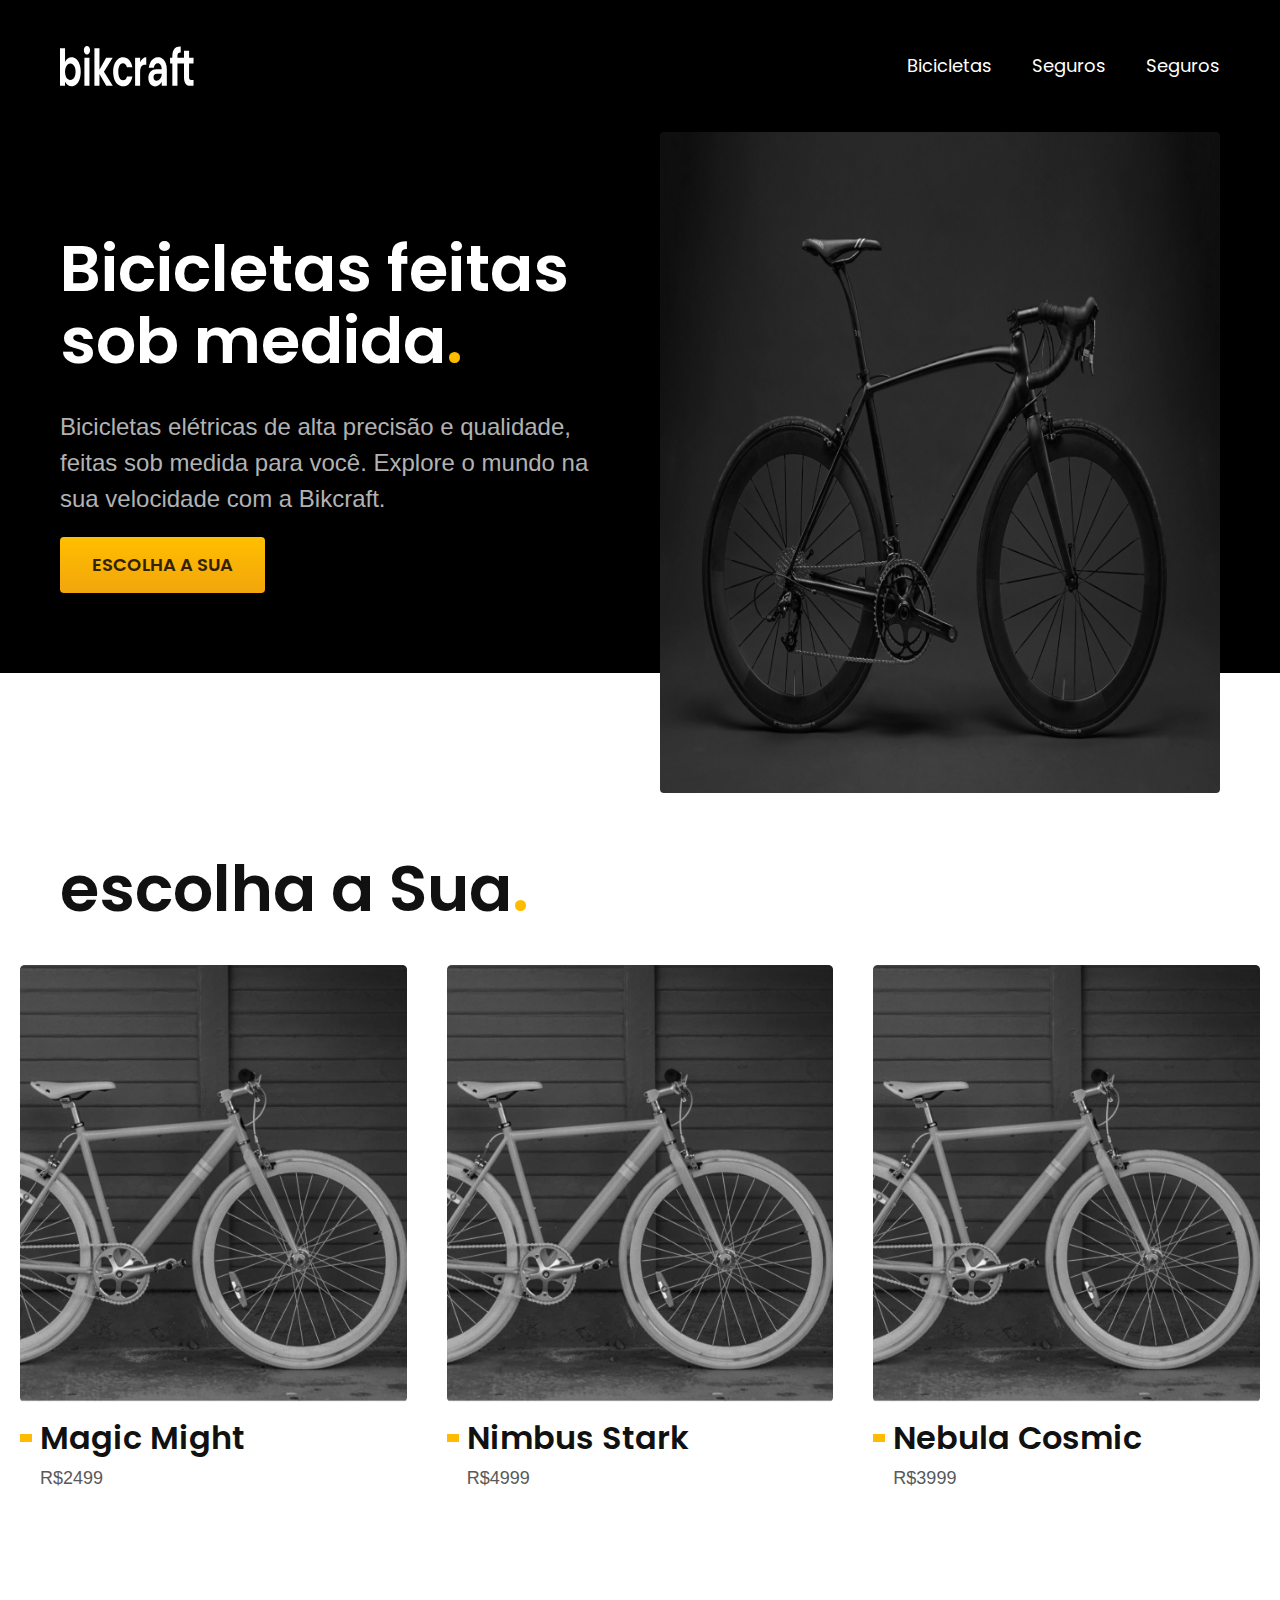
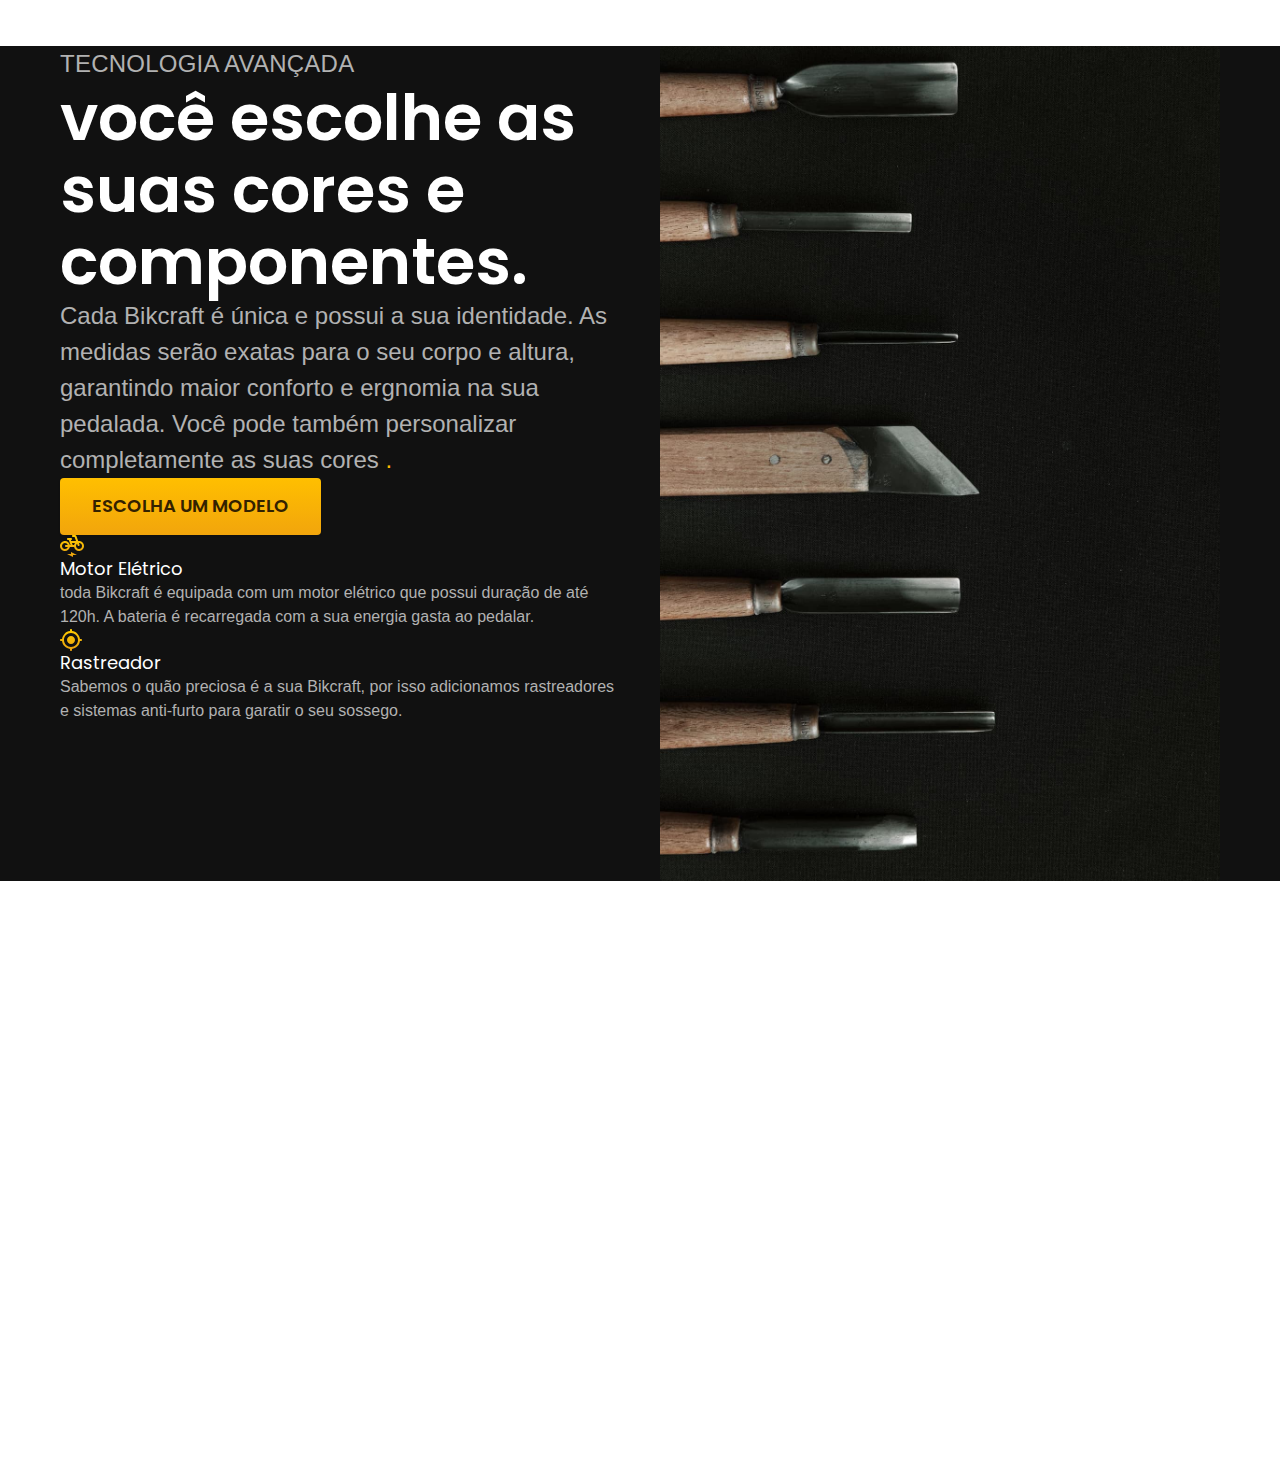
==== index.html @ 99623674 "att" ====
<!DOCTYPE html>
<html lang="pt-br">
<head>
  <meta charset="UTF-8">
  <meta http-equiv="X-UA-Compatible" content="IE=edge">
  <meta name="viewport" content="width=device-width, initial-scale=1.0">
  <title>Bikcraft</title>
  <link rel="stylesheet" href="style.css">

  <link rel="preconnect" href="https://fonts.googleapis.com">
  <link rel="preconnect" href="https://fonts.gstatic.com" crossorigin>
  <link href="https://fonts.googleapis.com/css2?family=Poppins:wght@400;600&display=swap" rel="stylesheet">
</head>
<body>
  <header class="header-bg">
    <div class="header container">
      <a href="./">
        <img src="bikcraft.svg" alt="Bikcraft">
      </a>
    <nav aria-label="primaria">
      <ul class="header-menu font-1-m cor-0">
        <li><a href="./bicicletas.html">Bicicletas</a></li>
        <li><a href="./seguros.html">Seguros</a></li>
        <li><a href="./contato.html">Seguros</a></li>
      </ul>
    </nav>
  </div>
  </header>

  <main class="introducao-bg">
    <div class="introducao container">
      <div class="introducao-conteudo">
        <h1 class="font-1-xxl cor-0">Bicicletas feitas sob medida<span class="cor-p1">.</span></h1>
        <p class="font-2-l  cor-5">Bicicletas elétricas de alta precisão e qualidade, feitas sob medida para você. Explore o mundo na sua velocidade com a Bikcraft.
      </p>
        <a class="botao" href="./bicicletas.html"> Escolha a sua</a>
      </div>
      <div>
        <img src="img/fotos/img intro.jpg" alt="Bicileta elétrica preta">
      </div>
    </div>
  </main>
  <article class="bicicletas-lista">
    <h2 class=" container font-1-xxl">escolha a Sua<span class="cor-p1">.</span></h2>

    <ul>
      <li>
        <a href="./bicicletas/magic.html">
          <img src="img/bicicletas/nebula-home.jpg" alt="Bicicleta preta">
          <h3 class="font-1-xl">Magic Might</h3>
          <span class="font-2-m cor-8">R$2499</span>
        </a>
      </li>
      <li>
        <a href="./bicicletas/nimbus.html">
          <img src="img/bicicletas/nebula-home.jpg" alt="Bicicleta preta">
          <h3 class="font-1-xl">Nimbus Stark</h3>
          <span class="font-2-m cor-8">R$4999</span>
        </a>
      </li>
      <li>
        <a href="./bicicletas/nebula.html">
          <img src="img/bicicletas/nebula-home.jpg" alt="Bicicleta preta">
          <h3 class="font-1-xl">Nebula Cosmic</h3>
          <span class="font-2-m cor-8">R$3999</span>
        </a>
      </li>
    </ul>
  </article>

  <article class="tecnologia-bg">
    <div class="tecnologia container">
      <div class="tecnologia-conteudo">
        <span class="font-2-l-b cor-5">Tecnologia Avançada</span>
        <h2 class="font-1-xxl cor-0">você escolhe as suas cores e componentes. </h2>
        <p class="font-2-l cor-5">Cada Bikcraft é única e possui a sua identidade. As medidas serão exatas para o seu corpo e altura, garantindo maior conforto e ergnomia na sua pedalada. Você pode também personalizar completamente as suas cores <span class="cor-p1">.</span></p>
        <a class=" botao link" href="./bicicletas.html">Escolha um modelo</a>
        <div>
          <img src="img/vetor/motor.svg" alt="">
          <h3 class="font-1-m cor-0">Motor Elétrico</h3>
          <p class="font-2-s cor-5">toda Bikcraft é equipada com um motor elétrico que possui duração de até 120h. A bateria é recarregada com a sua energia gasta ao pedalar.</p>
        </div>
        <div>
          <img src="img/vetor/rastreador.svg" alt="">
          <h3 class="font-1-m cor-0">Rastreador</h3>
          <p class="font-2-s cor-5">Sabemos o quão preciosa é a sua Bikcraft, por isso adicionamos rastreadores e sistemas anti-furto para garatir o seu sossego.</p>
          </div>
        </div>
      <div class="tecnologia-imagem">
        <img src="img/fotos/tecnologia.jpg" alt="">
      </div>
    </div>
  </article>
</body>
</html>
---- style.css ----
@import "global/header.css";
@import "utilidades/tipografia.css";
@import "utilidades/cores.css";

@import "global/global.css";

/* utilidades */
@import "utilidades/componentes.css";


/* home */
@import "home/introducao.css";
@import "home/tecnologia.css";

/* bicicletas */
@import "bicicletas/bicicletas-lista.css";
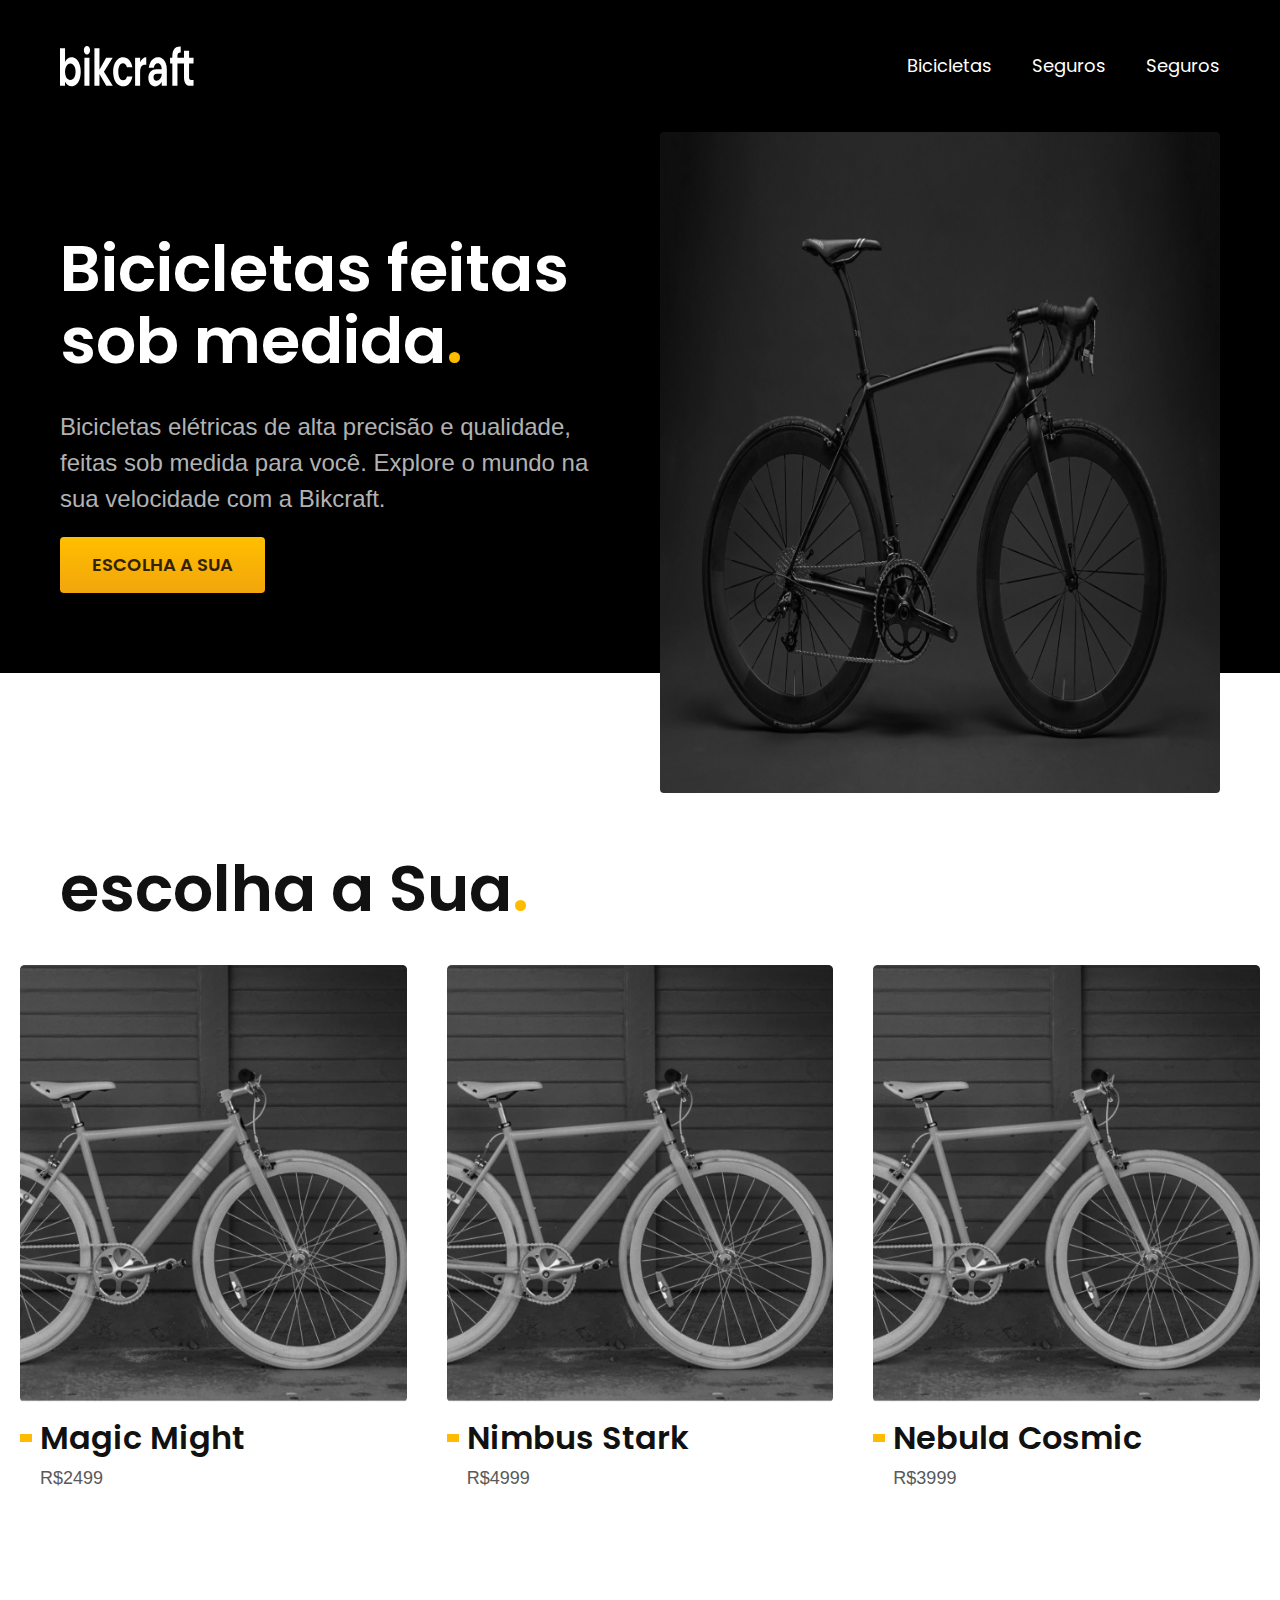
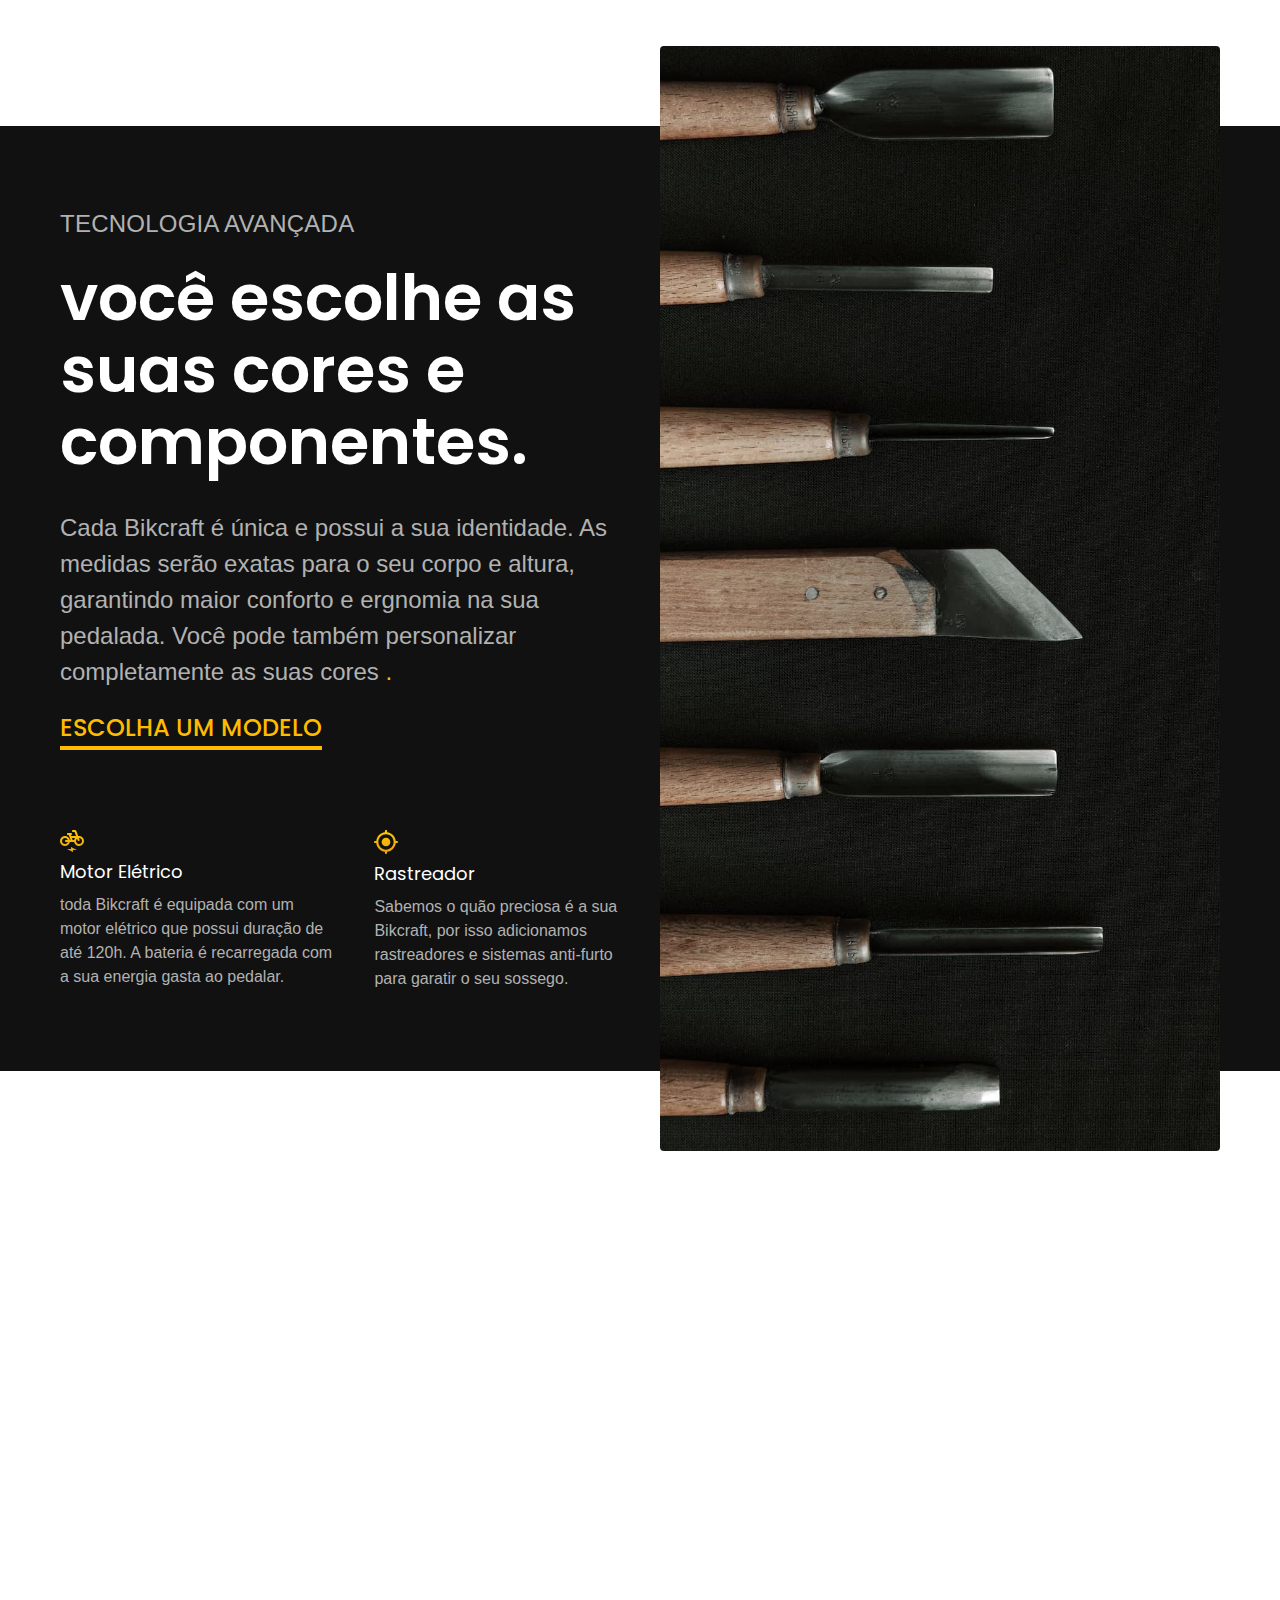
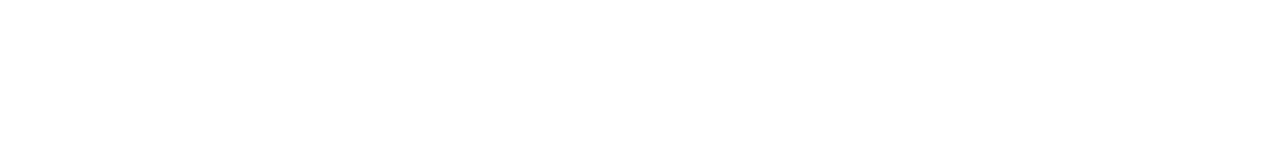
==== commit 811a6d95: "att" ====
--- a/index.html
+++ b/index.html
@@ -1,5 +1,6 @@
 <!DOCTYPE html>
 <html lang="pt-br">
+
 <head>
   <meta charset="UTF-8">
   <meta http-equiv="X-UA-Compatible" content="IE=edge">
@@ -11,20 +12,21 @@
   <link rel="preconnect" href="https://fonts.gstatic.com" crossorigin>
   <link href="https://fonts.googleapis.com/css2?family=Poppins:wght@400;600&display=swap" rel="stylesheet">
 </head>
+
 <body>
   <header class="header-bg">
     <div class="header container">
       <a href="./">
         <img src="bikcraft.svg" alt="Bikcraft">
       </a>
-    <nav aria-label="primaria">
-      <ul class="header-menu font-1-m cor-0">
-        <li><a href="./bicicletas.html">Bicicletas</a></li>
-        <li><a href="./seguros.html">Seguros</a></li>
-        <li><a href="./contato.html">Seguros</a></li>
-      </ul>
-    </nav>
-  </div>
+      <nav aria-label="primaria">
+        <ul class="header-menu font-1-m cor-0">
+          <li><a href="./bicicletas.html">Bicicletas</a></li>
+          <li><a href="./seguros.html">Seguros</a></li>
+          <li><a href="./contato.html">Seguros</a></li>
+        </ul>
+      </nav>
+    </div>
   </header>
 
   <main class="introducao-bg">
@@ -32,7 +34,7 @@
       <div class="introducao-conteudo">
         <h1 class="font-1-xxl cor-0">Bicicletas feitas sob medida<span class="cor-p1">.</span></h1>
         <p class="font-2-l  cor-5">Bicicletas elétricas de alta precisão e qualidade, feitas sob medida para você. Explore o mundo na sua velocidade com a Bikcraft.
-      </p>
+        </p>
         <a class="botao" href="./bicicletas.html"> Escolha a sua</a>
       </div>
       <div>
@@ -74,22 +76,25 @@
         <span class="font-2-l-b cor-5">Tecnologia Avançada</span>
         <h2 class="font-1-xxl cor-0">você escolhe as suas cores e componentes. </h2>
         <p class="font-2-l cor-5">Cada Bikcraft é única e possui a sua identidade. As medidas serão exatas para o seu corpo e altura, garantindo maior conforto e ergnomia na sua pedalada. Você pode também personalizar completamente as suas cores <span class="cor-p1">.</span></p>
-        <a class=" botao link" href="./bicicletas.html">Escolha um modelo</a>
-        <div>
-          <img src="img/vetor/motor.svg" alt="">
-          <h3 class="font-1-m cor-0">Motor Elétrico</h3>
-          <p class="font-2-s cor-5">toda Bikcraft é equipada com um motor elétrico que possui duração de até 120h. A bateria é recarregada com a sua energia gasta ao pedalar.</p>
-        </div>
-        <div>
-          <img src="img/vetor/rastreador.svg" alt="">
-          <h3 class="font-1-m cor-0">Rastreador</h3>
-          <p class="font-2-s cor-5">Sabemos o quão preciosa é a sua Bikcraft, por isso adicionamos rastreadores e sistemas anti-furto para garatir o seu sossego.</p>
+        <a class="link" href="./bicicletas.html">Escolha um modelo</a>
+        <div class="tecnologia-vantagens">
+          <div>
+            <img src="img/vetor/motor.svg" alt="">
+            <h3 class="font-1-m cor-0">Motor Elétrico</h3>
+            <p class="font-2-s cor-5">toda Bikcraft é equipada com um motor elétrico que possui duração de até 120h. A bateria é recarregada com a sua energia gasta ao pedalar.</p>
+          </div>
+          <div>
+            <img src="img/vetor/rastreador.svg" alt="">
+            <h3 class="font-1-m cor-0">Rastreador</h3>
+            <p class="font-2-s cor-5">Sabemos o quão preciosa é a sua Bikcraft, por isso adicionamos rastreadores e sistemas anti-furto para garatir o seu sossego.</p>
           </div>
         </div>
+      </div>
       <div class="tecnologia-imagem">
         <img src="img/fotos/tecnologia.jpg" alt="">
       </div>
     </div>
   </article>
 </body>
+
 </html>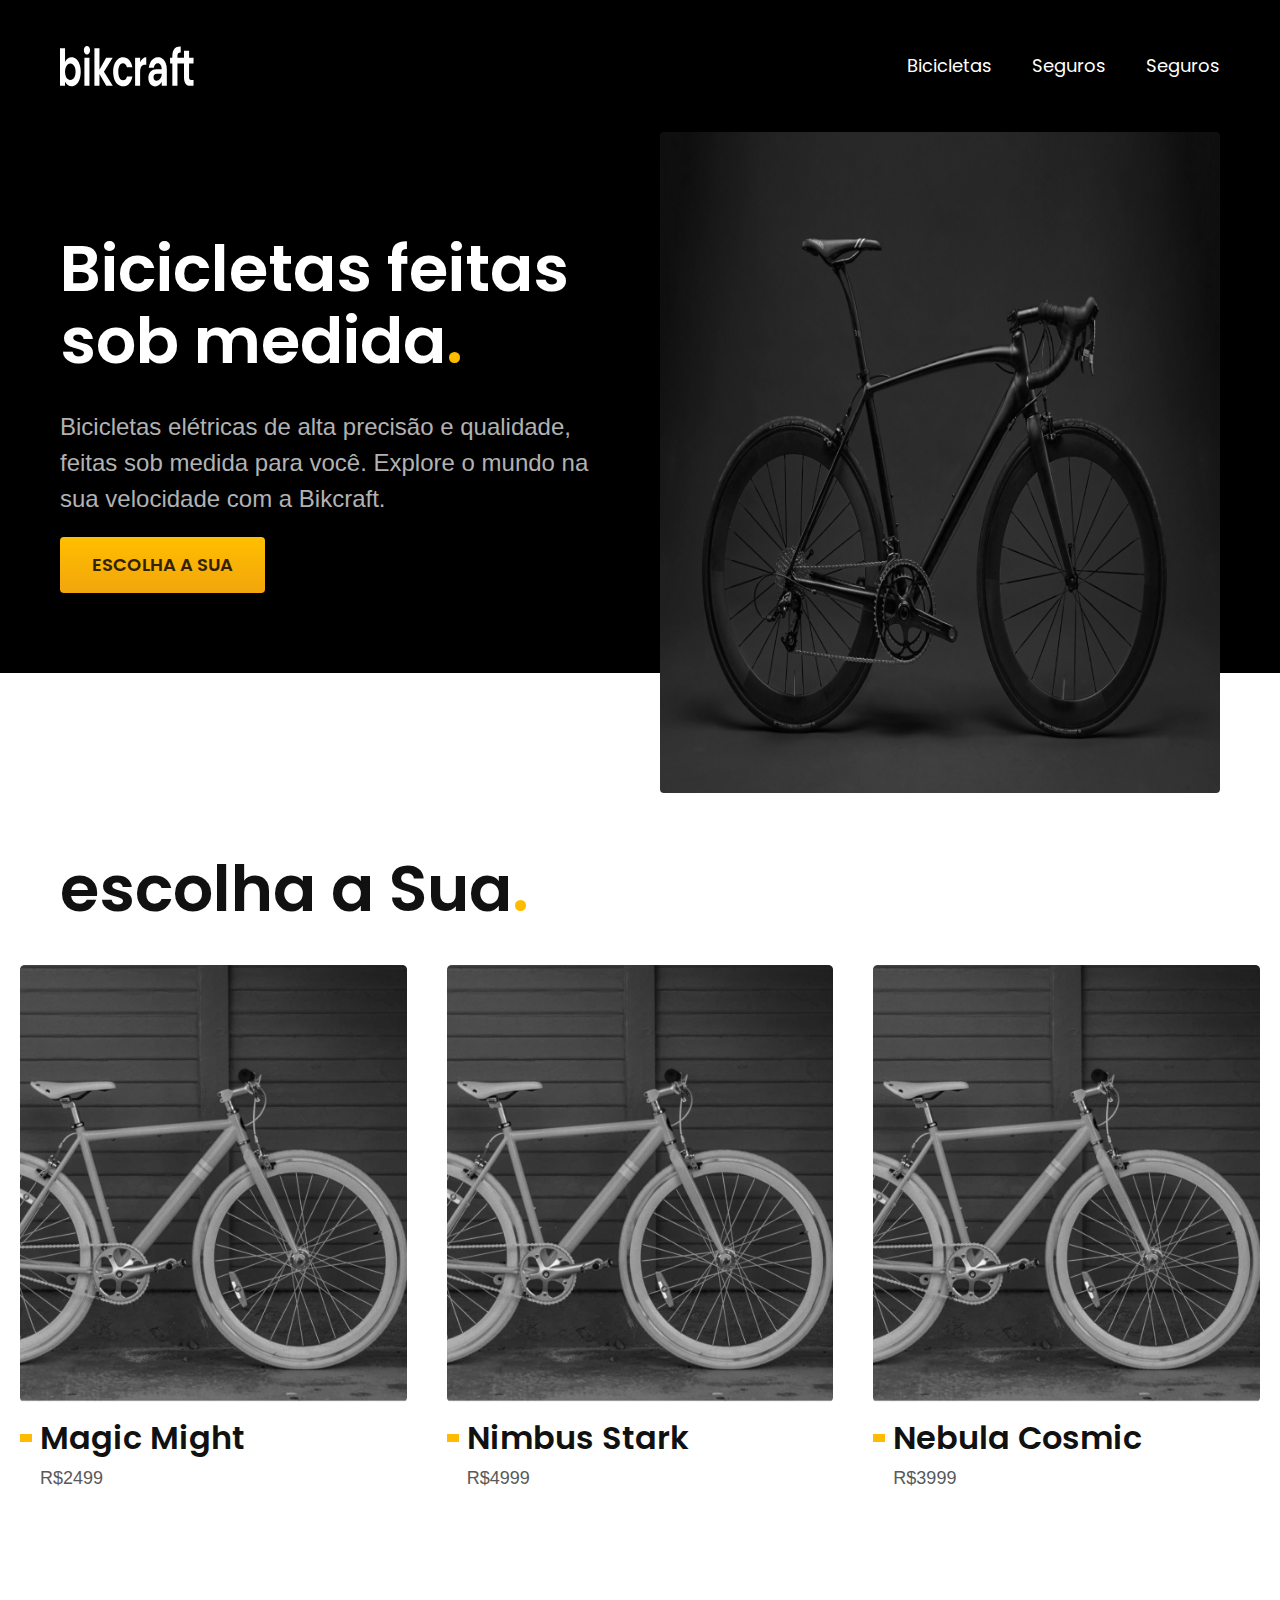
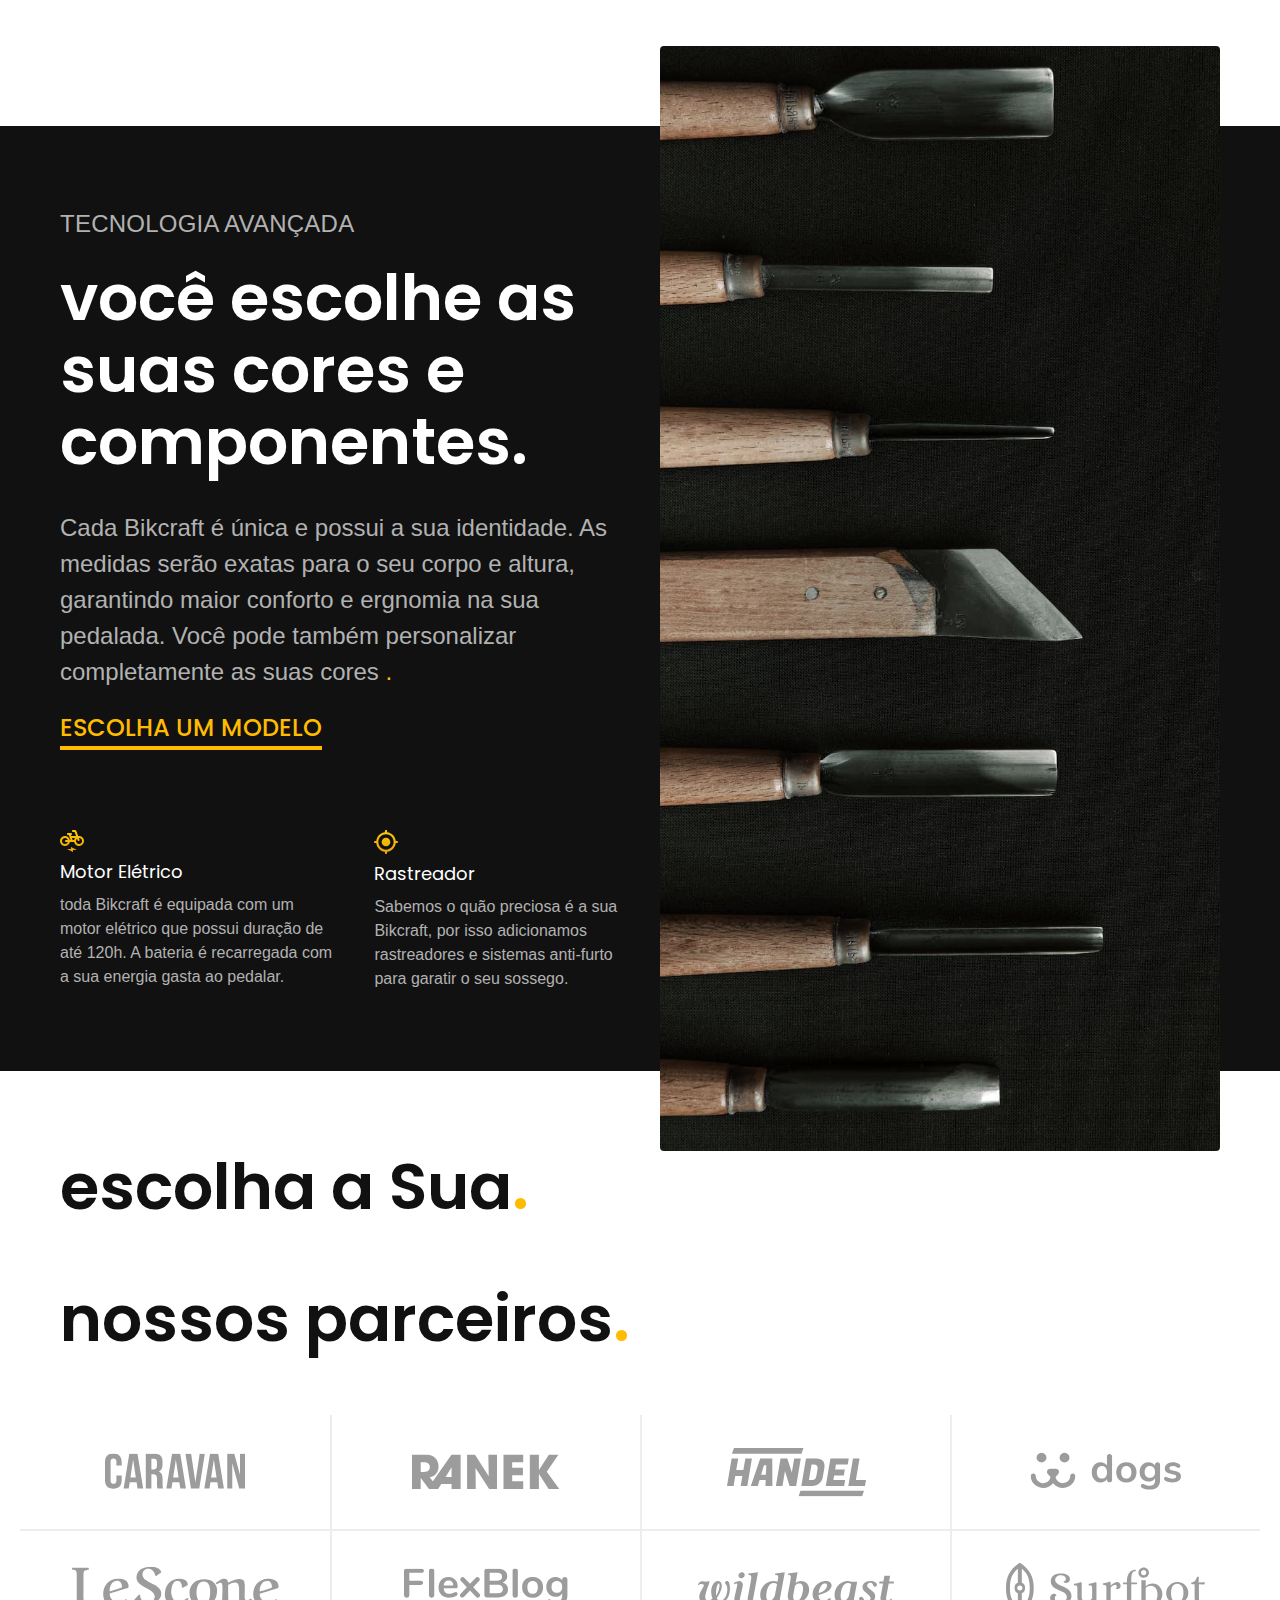
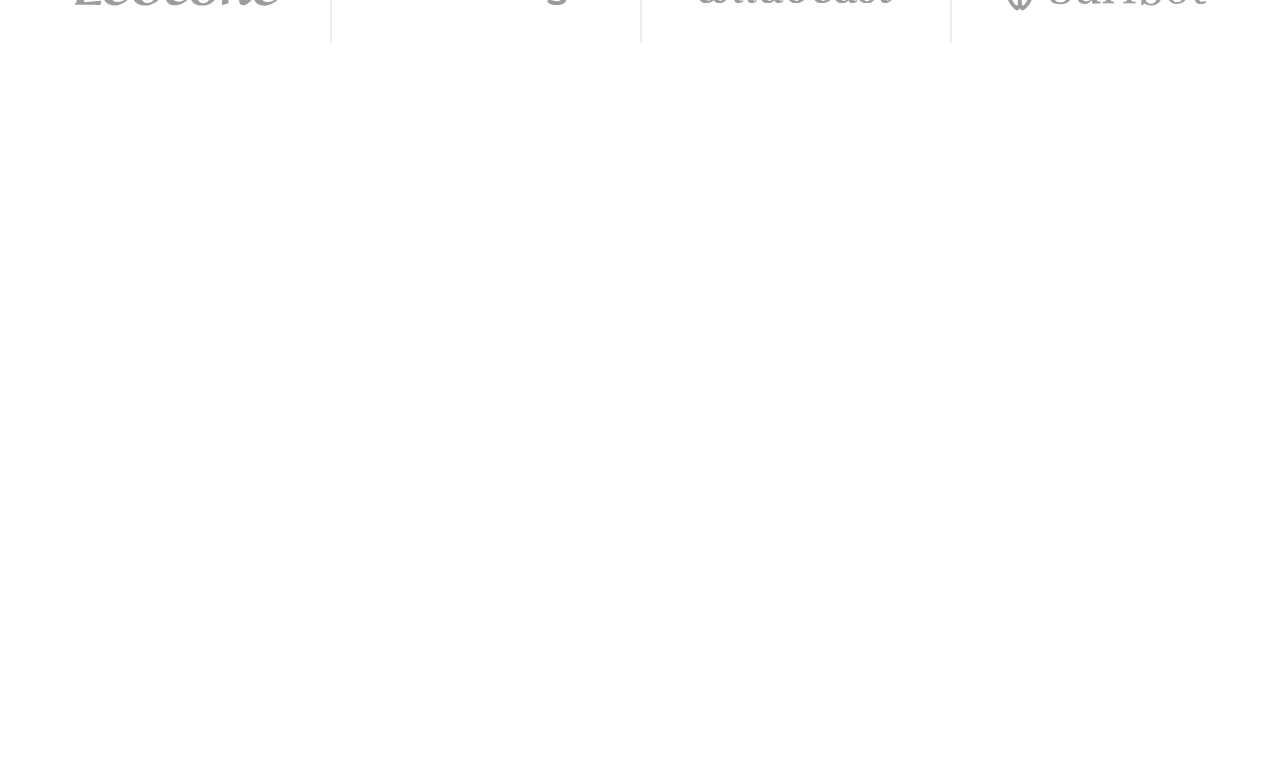
==== commit 2811918a: "att" ====
--- a/index.html
+++ b/index.html
@@ -94,7 +94,22 @@
         <img src="img/fotos/tecnologia.jpg" alt="">
       </div>
     </div>
-  </article>
+  </article><h2 class=" container font-1-xxl">escolha a Sua<span class="cor-p1">.</span></h2>
+
+  <section class="parceiros" aria-label="Nossos Parceiros">
+    <h2 class=" container font-1-xxl">nossos parceiros<span class="cor-p1">.</span></h2>
+
+    <ul>
+      <li><img src="img/parceiros/caravan.svg" alt="caravan"></li>
+      <li><img src="img/parceiros/ranek.svg" alt="ranek"></li>
+      <li><img src="img/parceiros/handel.svg" alt="handel"></li>
+      <li><img src="img/parceiros/dogs.svg" alt="dogs"></li>
+      <li><img src="img/parceiros/lescone.svg" alt="lescone"></li>
+      <li><img src="img/parceiros/flexblog.svg" alt="flexblog"></li>
+      <li><img src="img/parceiros/wildbeast.svg" alt="wildbeast"></li>
+      <li><img src="img/parceiros/surfbot.svg" alt="surfbot"></li>
+    </ul>
+  </section>
 </body>
 
 </html>--- a/style.css
+++ b/style.css
@@ -11,6 +11,7 @@
 /* home */
 @import "home/introducao.css";
 @import "home/tecnologia.css";
+@import "home/parceiros.css";
 
 /* bicicletas */
 @import "bicicletas/bicicletas-lista.css";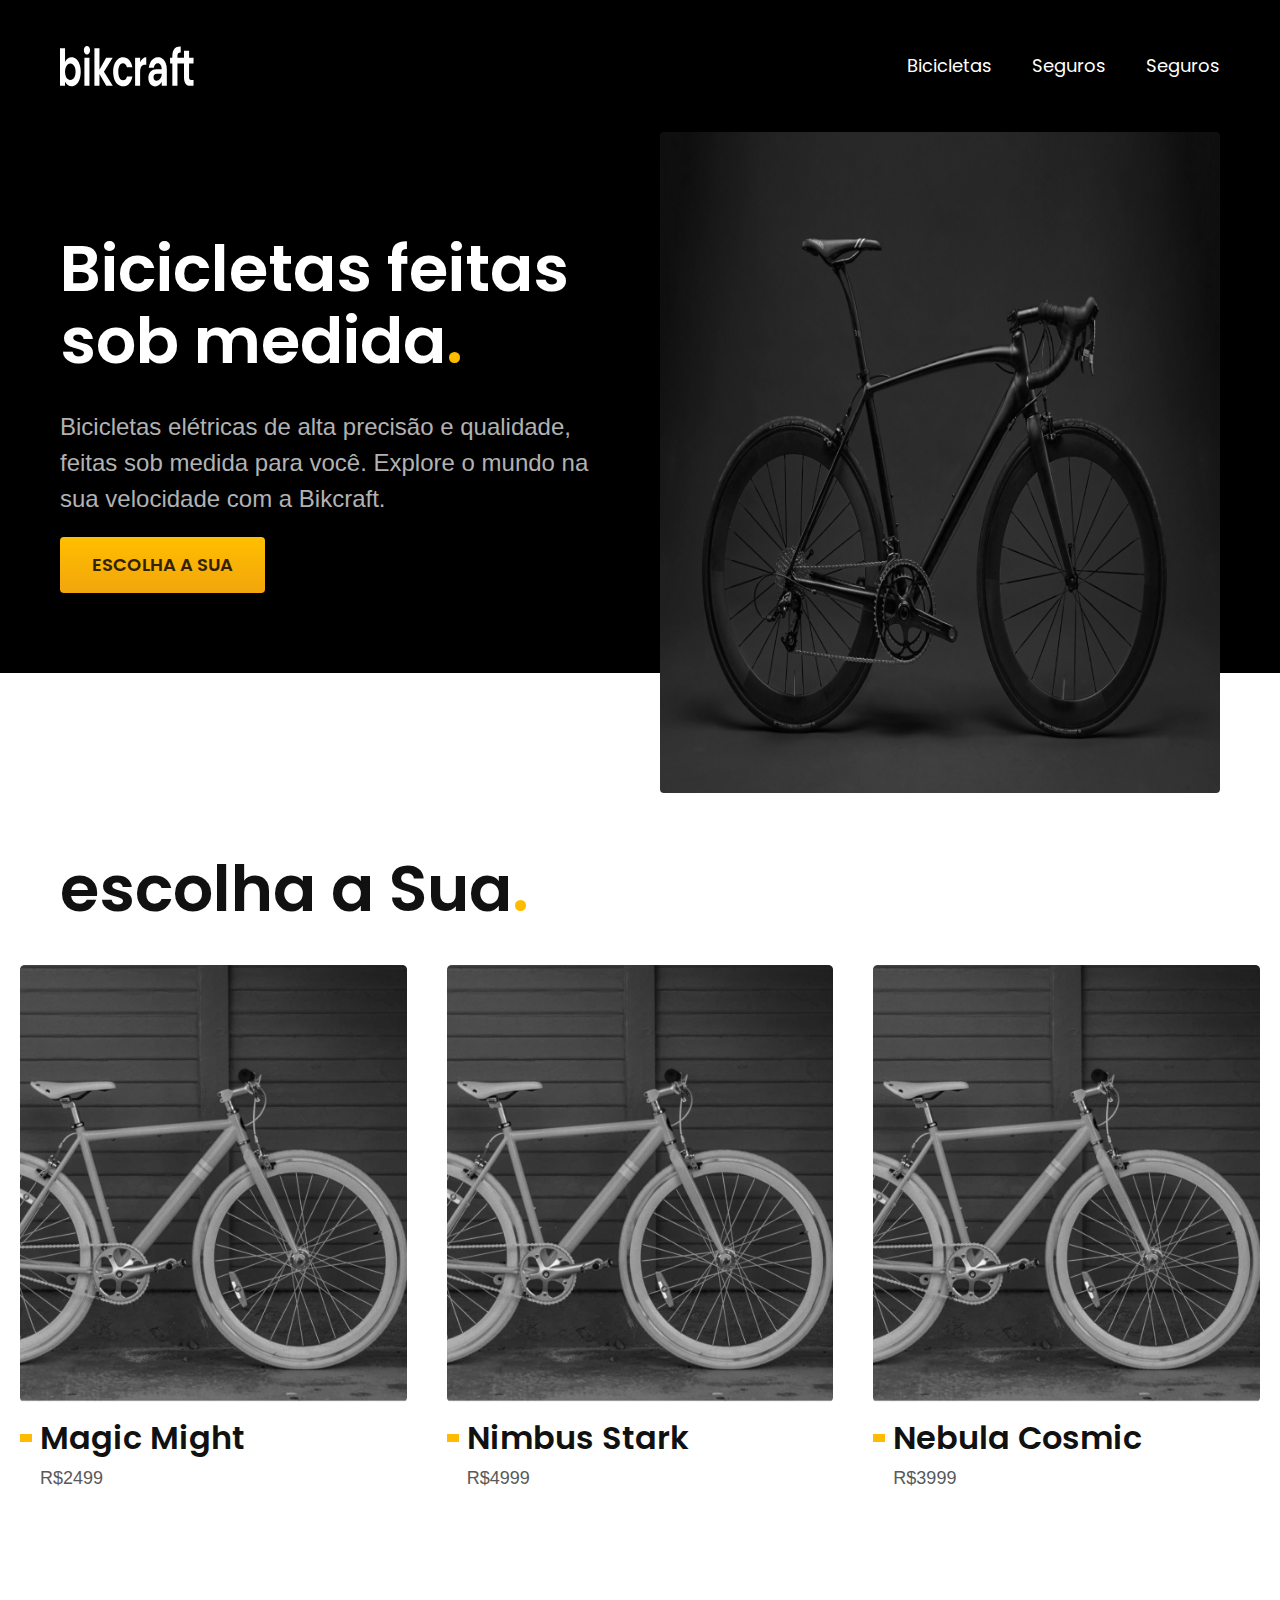
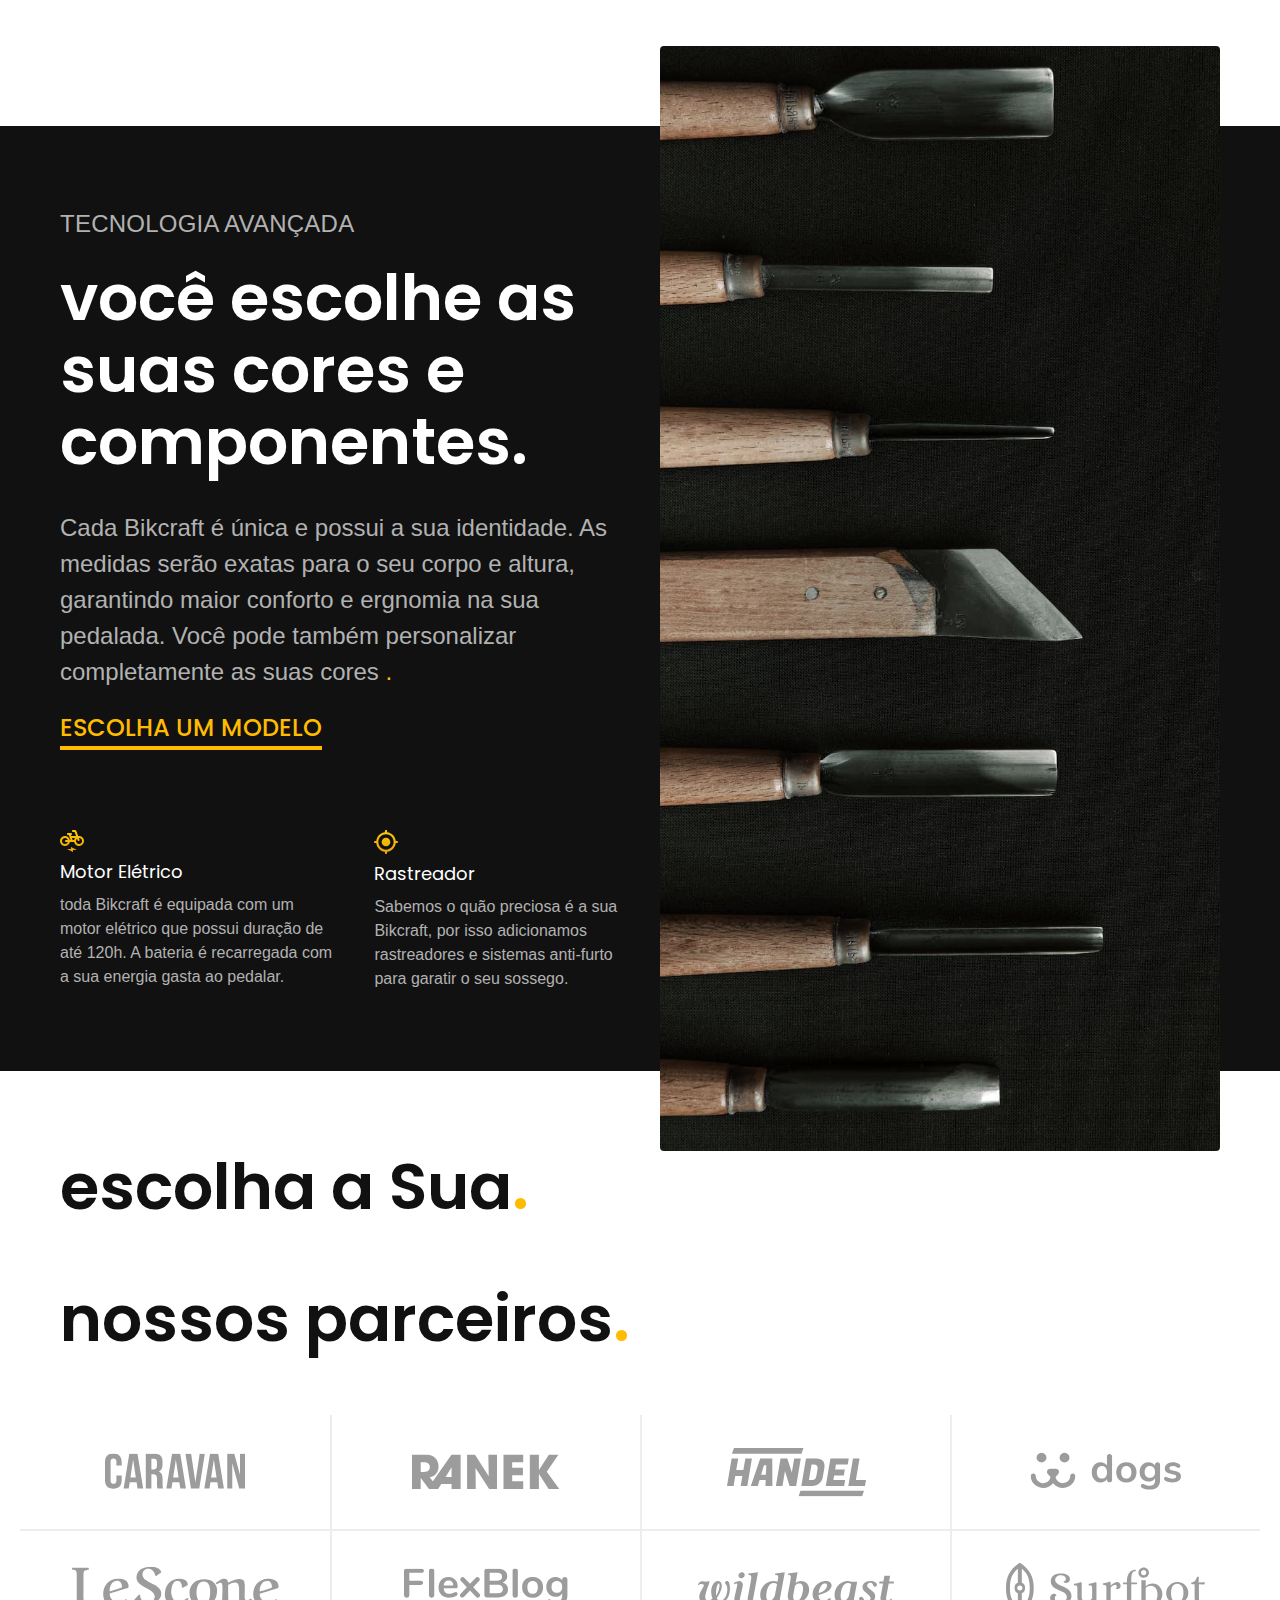
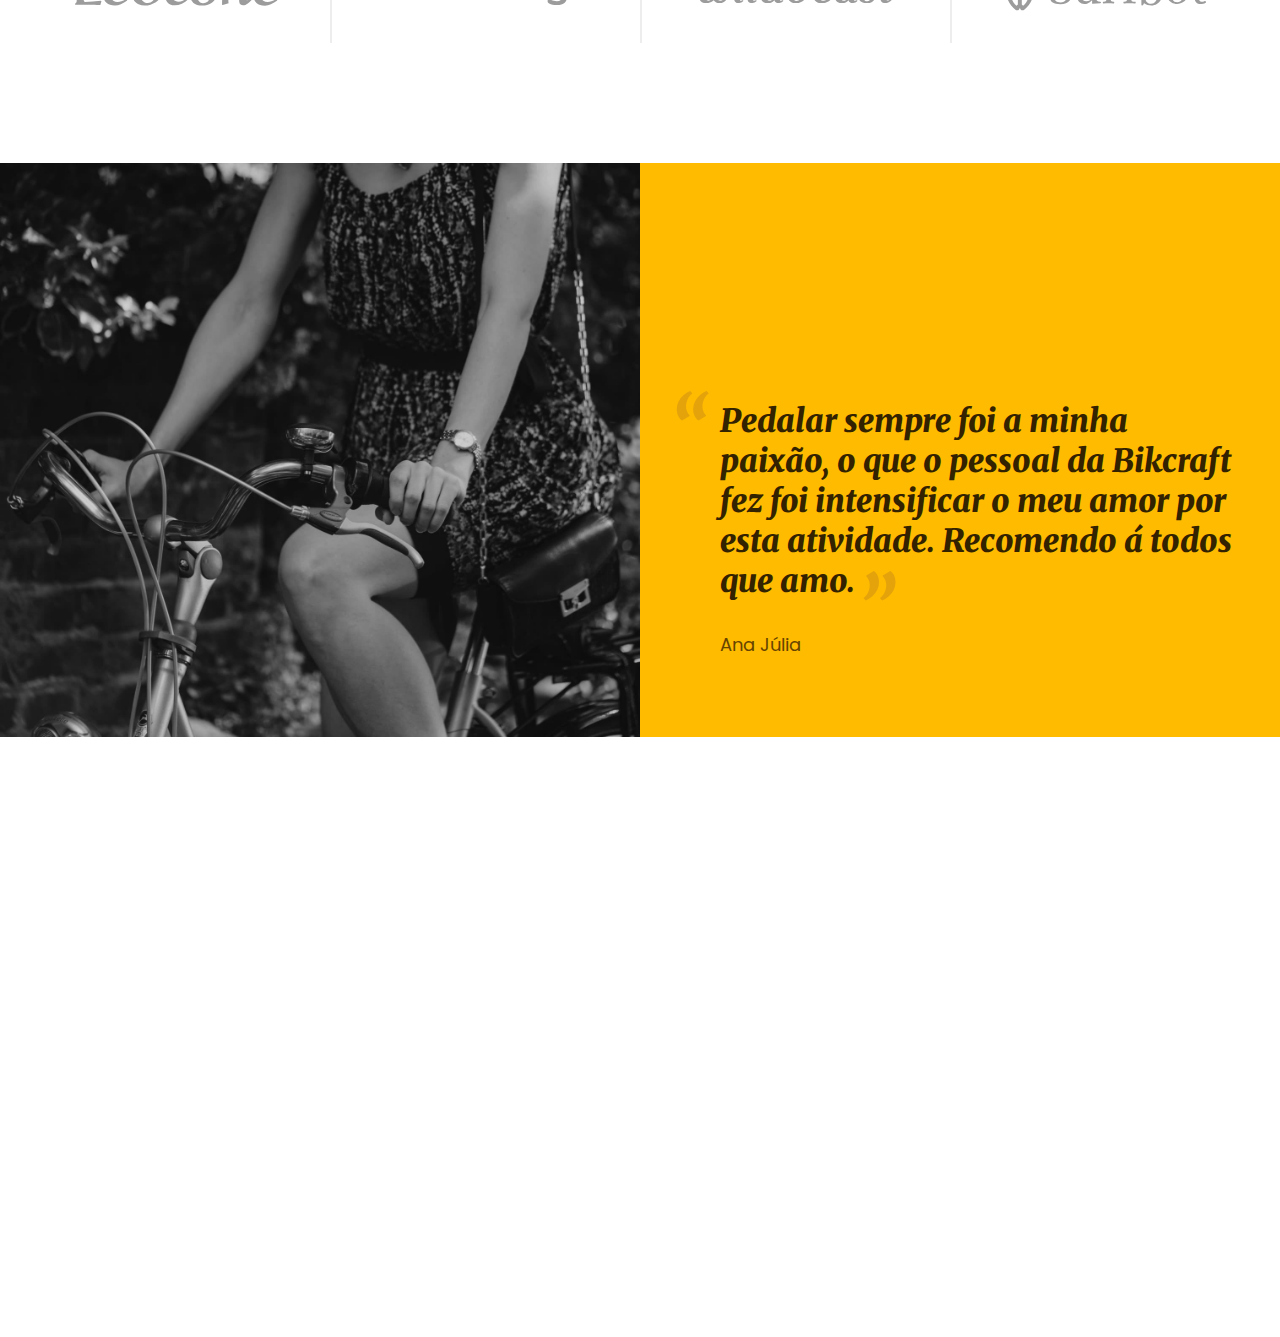
==== commit 599be29b: "att" ====
--- a/index.html
+++ b/index.html
@@ -11,6 +11,9 @@
   <link rel="preconnect" href="https://fonts.googleapis.com">
   <link rel="preconnect" href="https://fonts.gstatic.com" crossorigin>
   <link href="https://fonts.googleapis.com/css2?family=Poppins:wght@400;600&display=swap" rel="stylesheet">
+  <link rel="preconnect" href="https://fonts.googleapis.com">
+  <link rel="preconnect" href="https://fonts.gstatic.com" crossorigin>
+  <link href="https://fonts.googleapis.com/css2?family=Merriweather:ital,wght@1,900&display=swap" rel="stylesheet">
 </head>
 
 <body>
@@ -110,6 +113,18 @@
       <li><img src="img/parceiros/surfbot.svg" alt="surfbot"></li>
     </ul>
   </section>
+
+  <section class="depoimento" aria-label="Depoimento">
+    <div>
+      <img src="img/fotos/depoimentos.jpg" alt="Pessoa pedalando uma bicicleta">
+    </div>
+    <div class="depoimento-conteudo">
+      <blockquote class="font-1-xl cor-p5">
+        <p>Pedalar sempre foi a minha paixão, o que o pessoal da Bikcraft fez foi intensificar o meu amor por esta atividade. Recomendo á todos que amo.</p>
+      </blockquote>
+      <span class="font-1-m-b cor-p4">Ana Júlia</span>
+    </div>
+  </section>
 </body>
 
 </html>--- a/style.css
+++ b/style.css
@@ -12,6 +12,7 @@
 @import "home/introducao.css";
 @import "home/tecnologia.css";
 @import "home/parceiros.css";
+@import "home/depoimento.css";
 
 /* bicicletas */
 @import "bicicletas/bicicletas-lista.css";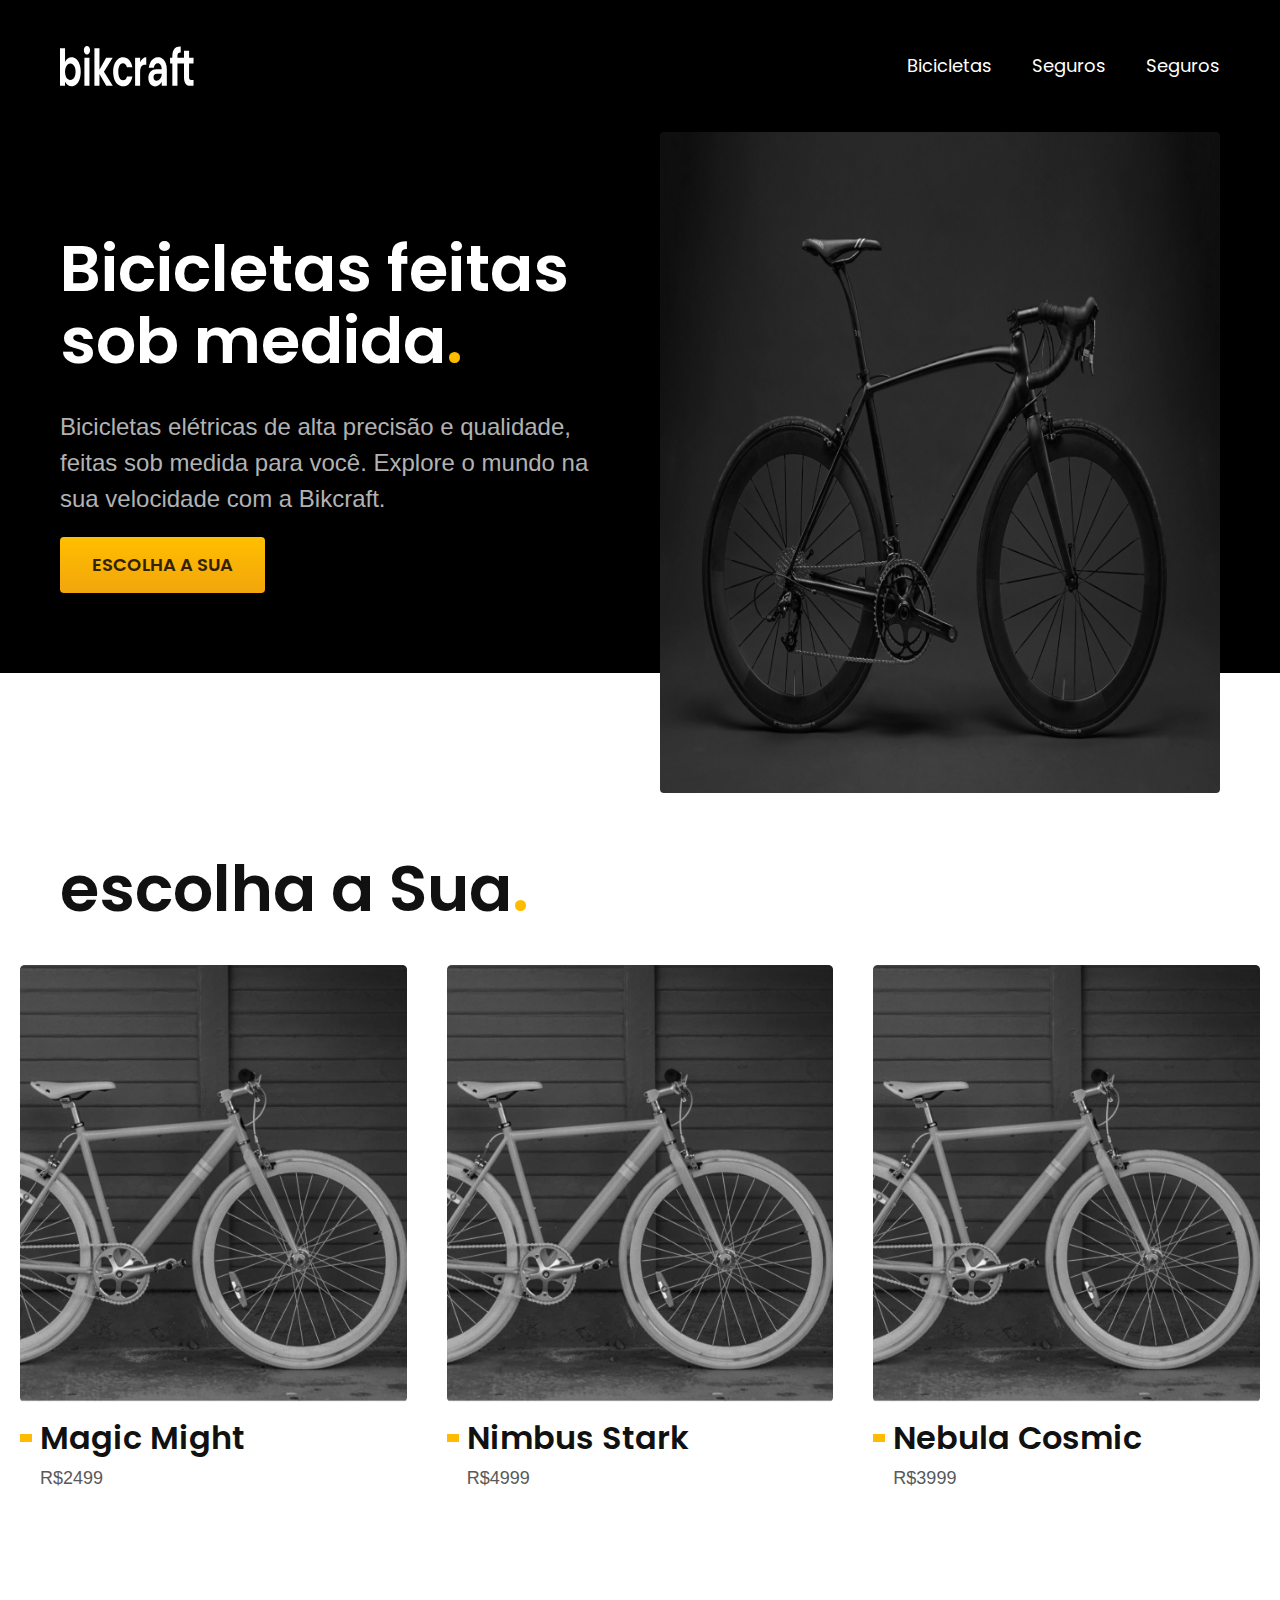
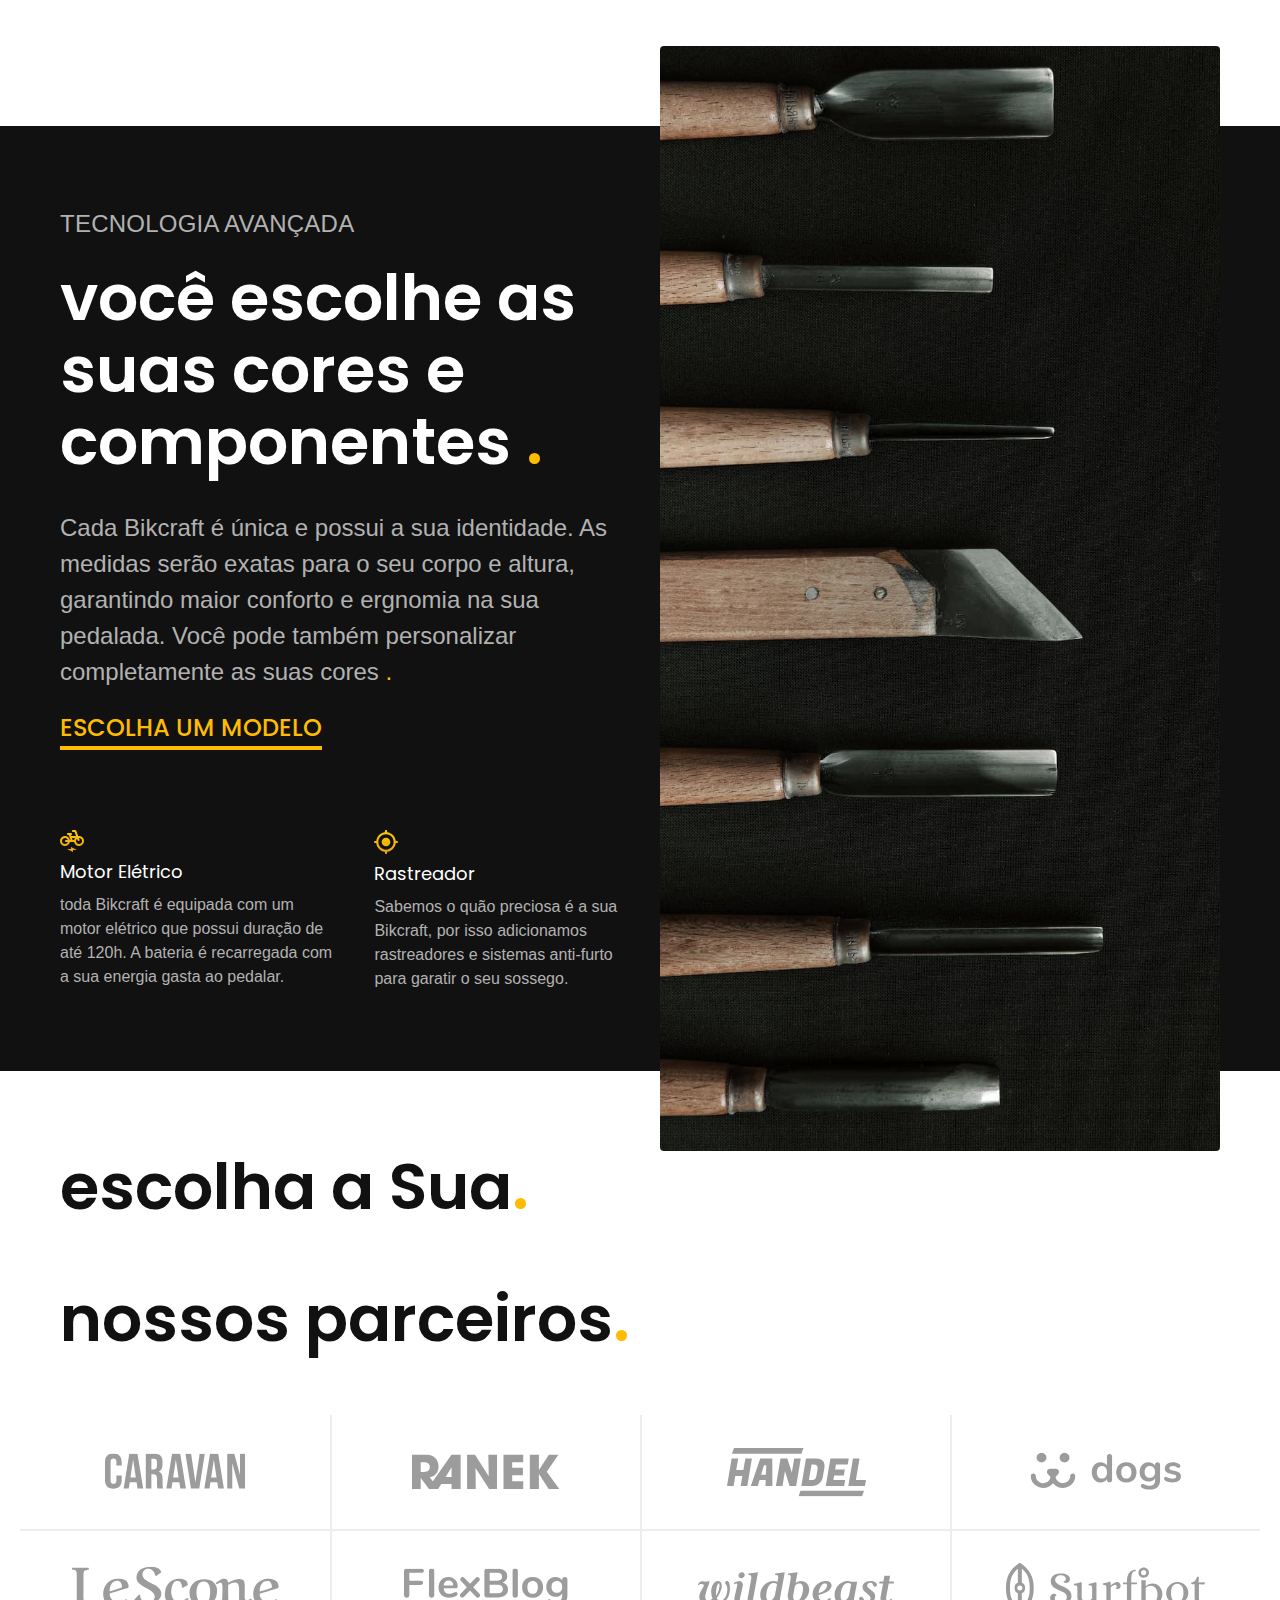
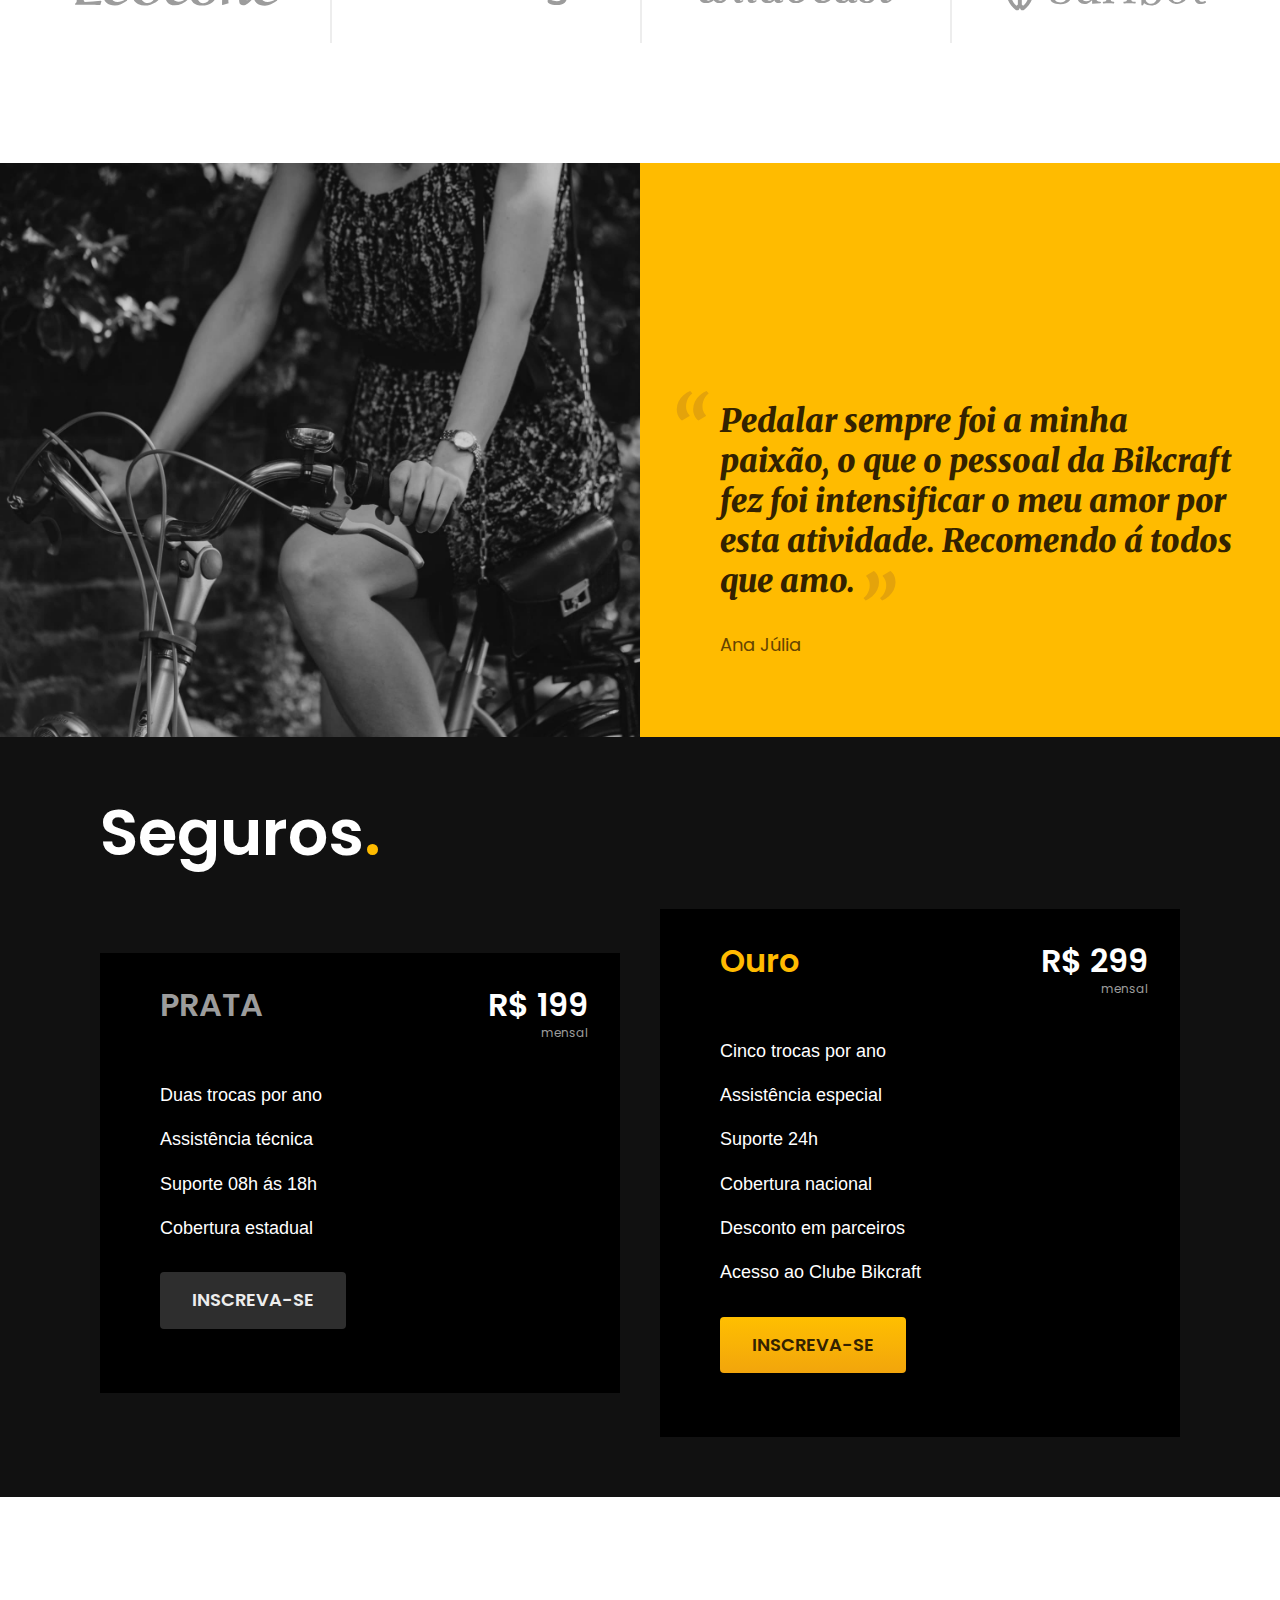
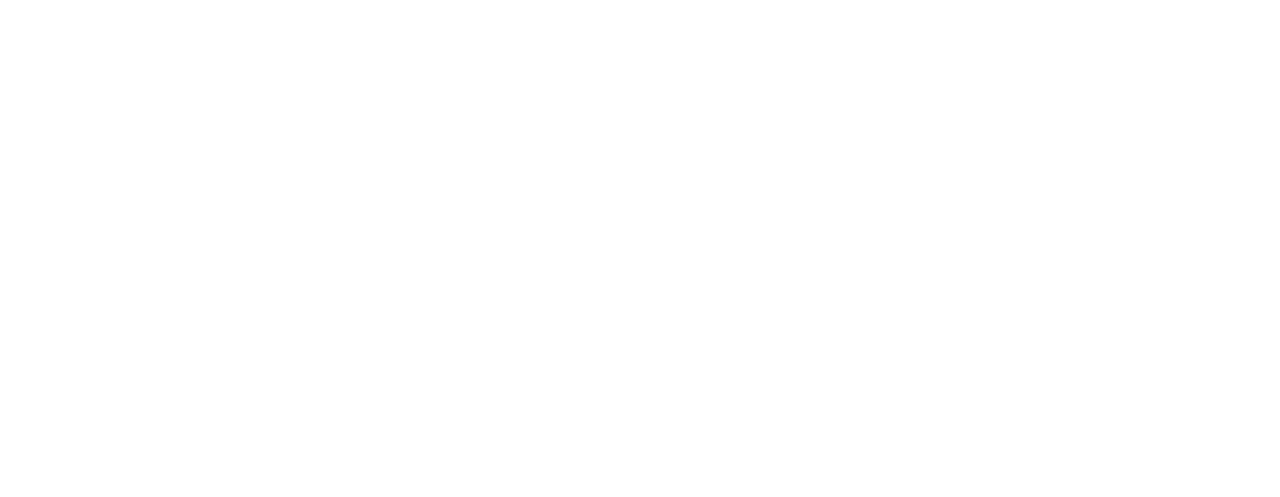
==== commit 6c2794ff: "att" ====
--- a/index.html
+++ b/index.html
@@ -77,7 +77,7 @@
     <div class="tecnologia container">
       <div class="tecnologia-conteudo">
         <span class="font-2-l-b cor-5">Tecnologia Avançada</span>
-        <h2 class="font-1-xxl cor-0">você escolhe as suas cores e componentes. </h2>
+        <h2 class="font-1-xxl cor-0">você escolhe as suas cores e componentes <span class="cor-p1">.</span></h2>
         <p class="font-2-l cor-5">Cada Bikcraft é única e possui a sua identidade. As medidas serão exatas para o seu corpo e altura, garantindo maior conforto e ergnomia na sua pedalada. Você pode também personalizar completamente as suas cores <span class="cor-p1">.</span></p>
         <a class="link" href="./bicicletas.html">Escolha um modelo</a>
         <div class="tecnologia-vantagens">
@@ -97,7 +97,8 @@
         <img src="img/fotos/tecnologia.jpg" alt="">
       </div>
     </div>
-  </article><h2 class=" container font-1-xxl">escolha a Sua<span class="cor-p1">.</span></h2>
+  </article>
+  <h2 class=" container font-1-xxl">escolha a Sua<span class="cor-p1">.</span></h2>
 
   <section class="parceiros" aria-label="Nossos Parceiros">
     <h2 class=" container font-1-xxl">nossos parceiros<span class="cor-p1">.</span></h2>
@@ -125,6 +126,37 @@
       <span class="font-1-m-b cor-p4">Ana Júlia</span>
     </div>
   </section>
+
+  <article class="seguros-bg">
+    <div class="seguros container">
+      <h2 class="font-1-xxl cor-0">Seguros<span class="cor-p1">.</span></h2>
+      <div class="seguros-item">
+        <h3 class="font-1-xl cor-6">PRATA</h3>
+        <span class="font-1-xl cor-0">R$ 199 <span class="font-1-xs cor-6">mensal</span></span>
+        <ul class="font-2-m cor-0">
+          <li>Duas trocas por ano</li>
+          <li>Assistência técnica</li>
+          <li>Suporte 08h ás 18h</li>
+          <li>Cobertura estadual</li>
+        </ul>
+        <a class="botao secundario" href=".orcamento.html">Inscreva-se</a>
+      </div>
+
+      <div class="seguros-item">
+        <h3 class="font-1-xl cor-p1">Ouro</h3>
+        <span class="font-1-xl cor-0">R$ 299 <span class="font-1-xs cor-6">mensal</span></span>
+        <ul class="font-2-m cor-0">
+          <li>Cinco trocas por ano</li>
+          <li>Assistência especial</li>
+          <li>Suporte 24h</li>
+          <li>Cobertura nacional</li>
+          <li>Desconto em parceiros</li>
+          <li>Acesso ao Clube Bikcraft</li>
+        </ul>
+        <a class="botao" href=".orcamento.html">Inscreva-se</a>
+      </div>
+    </div>
+  </article>
 </body>
 
 </html>--- a/style.css
+++ b/style.css
@@ -15,4 +15,7 @@
 @import "home/depoimento.css";
 
 /* bicicletas */
-@import "bicicletas/bicicletas-lista.css";+@import "bicicletas/bicicletas-lista.css";
+
+/* seguros */
+@import "seguros/seguros.css";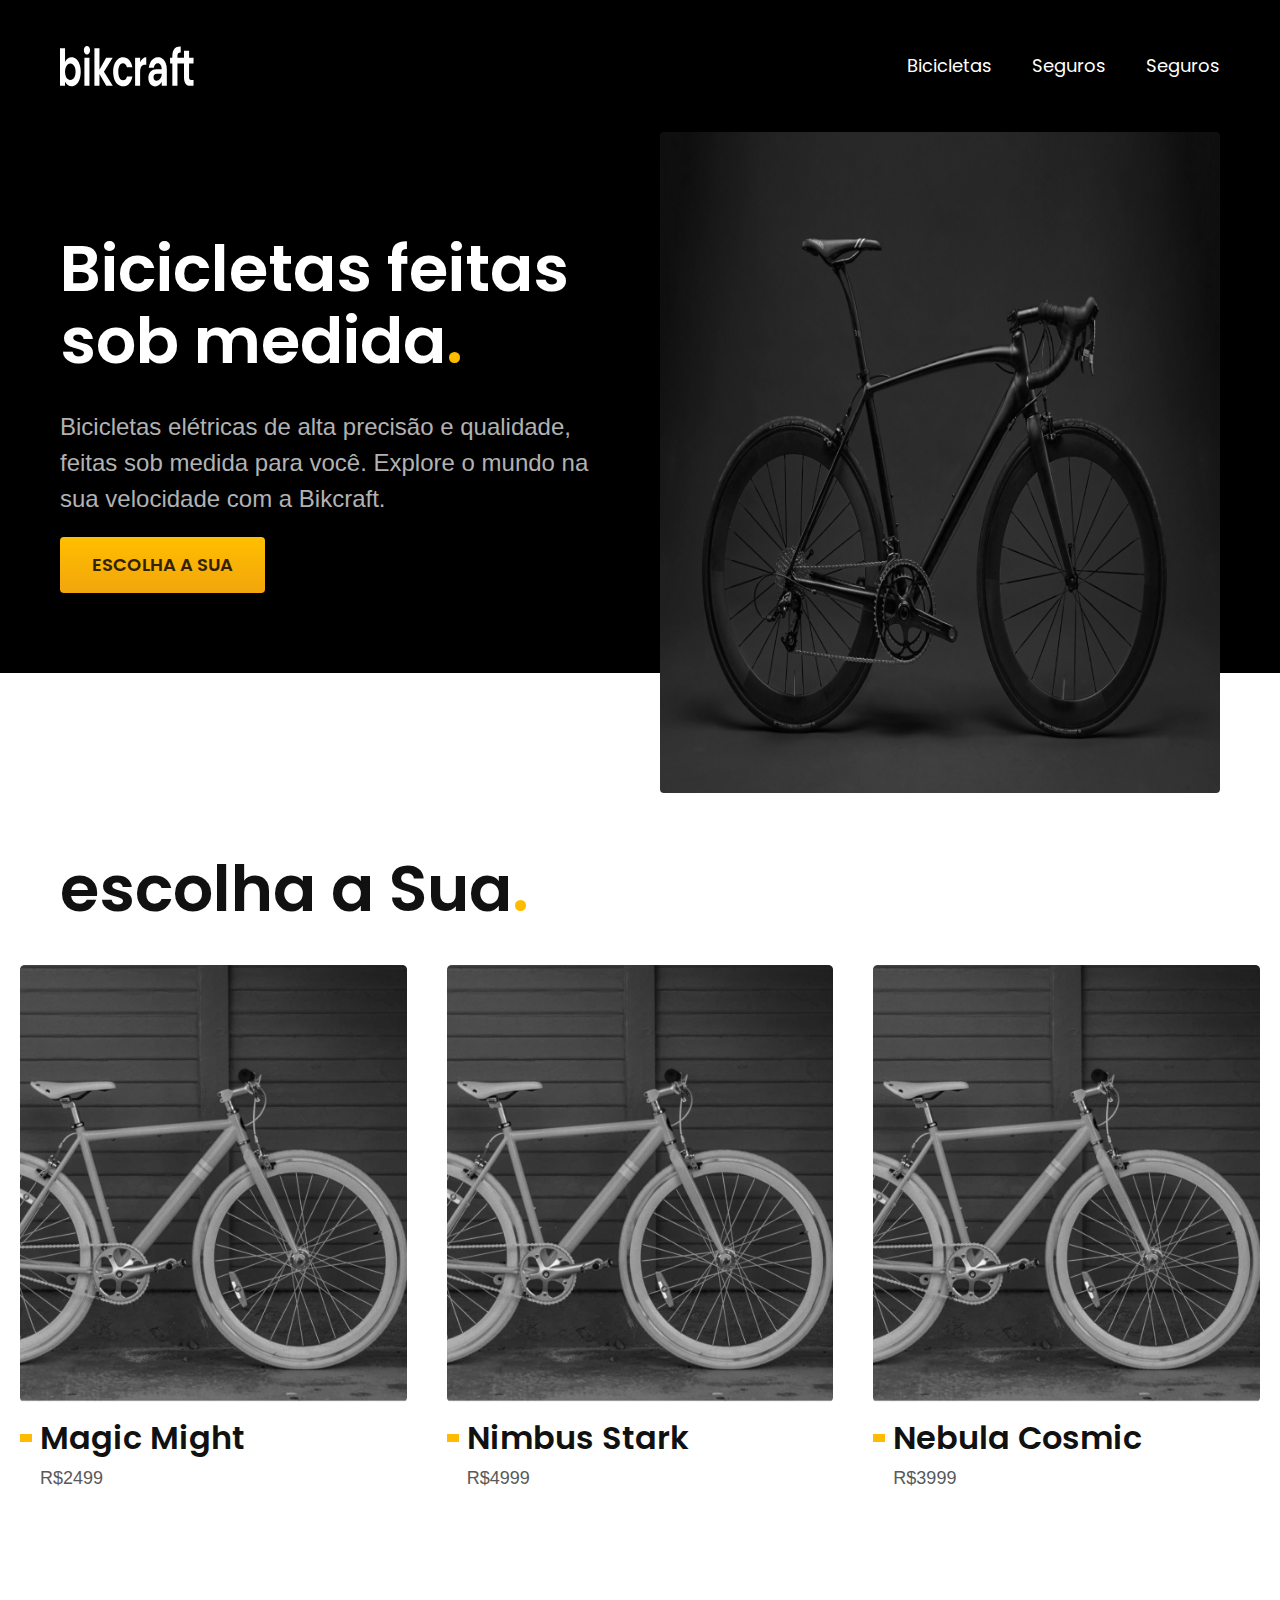
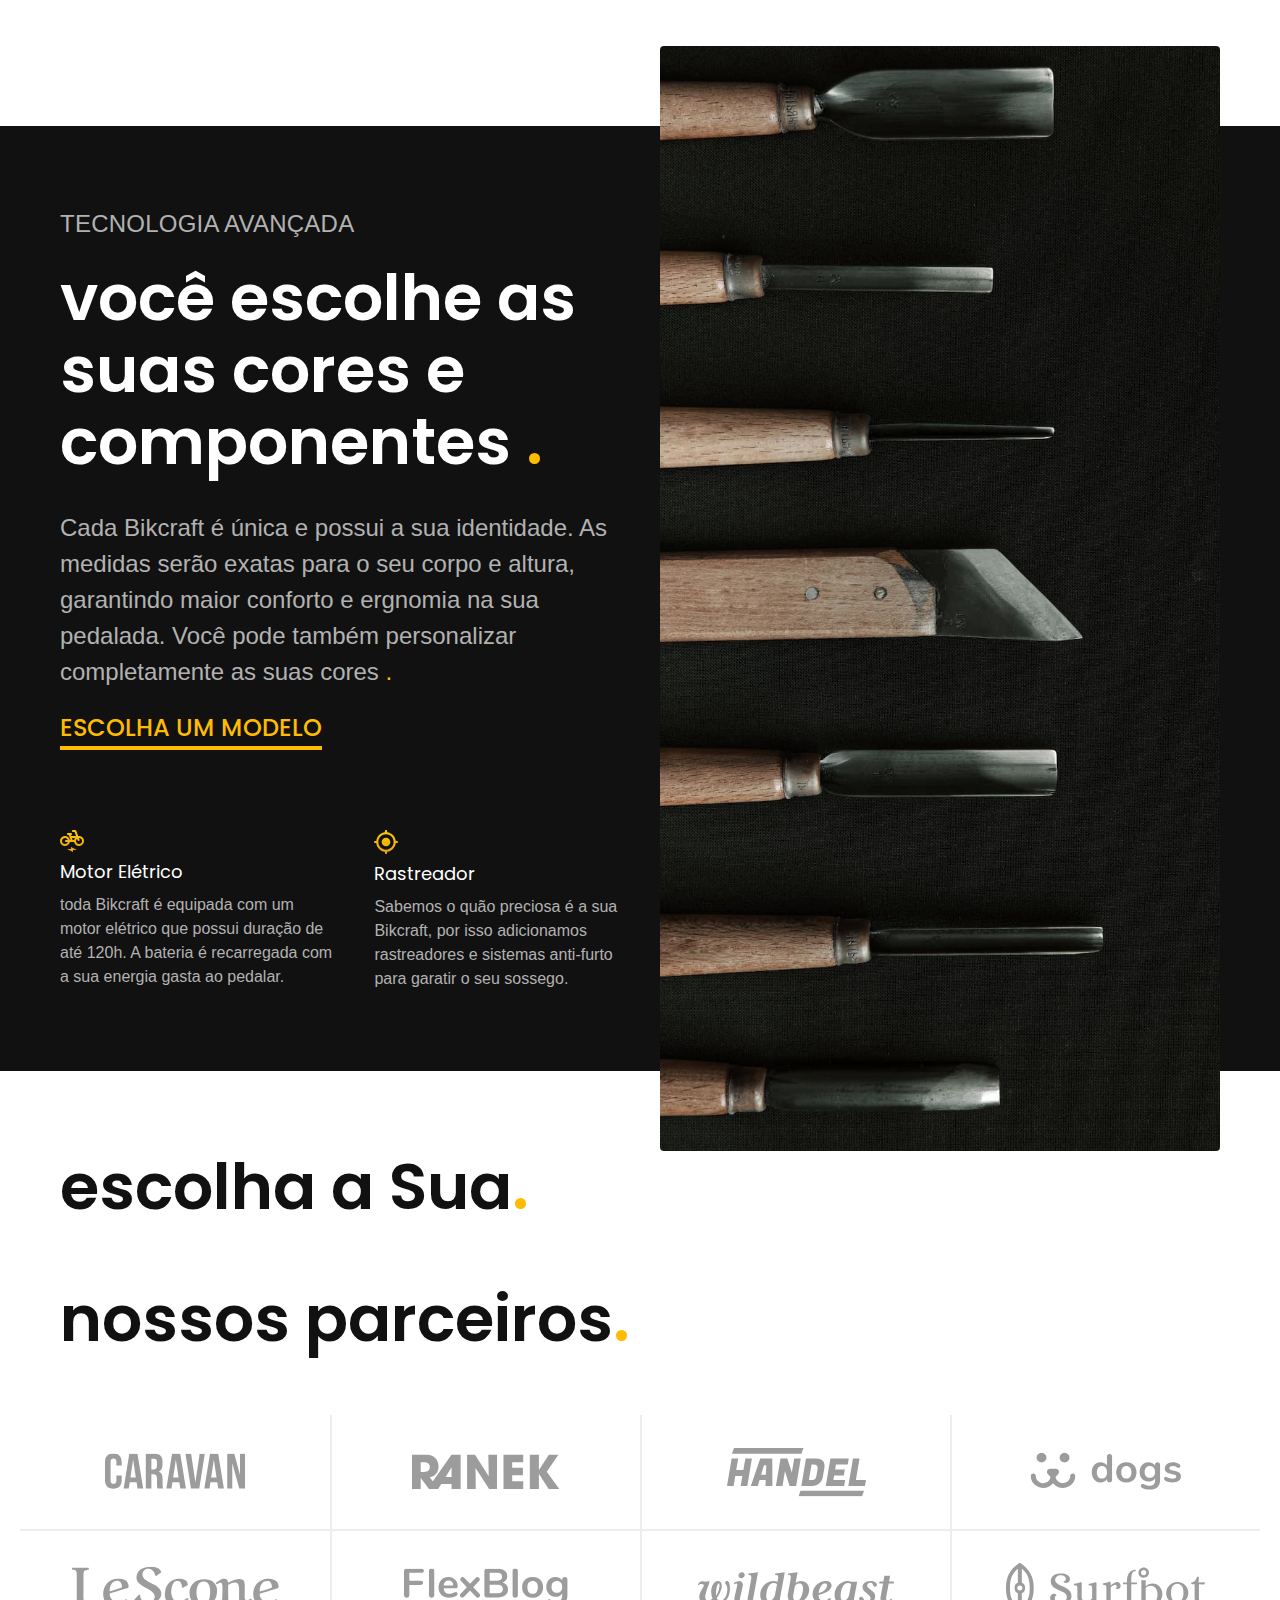
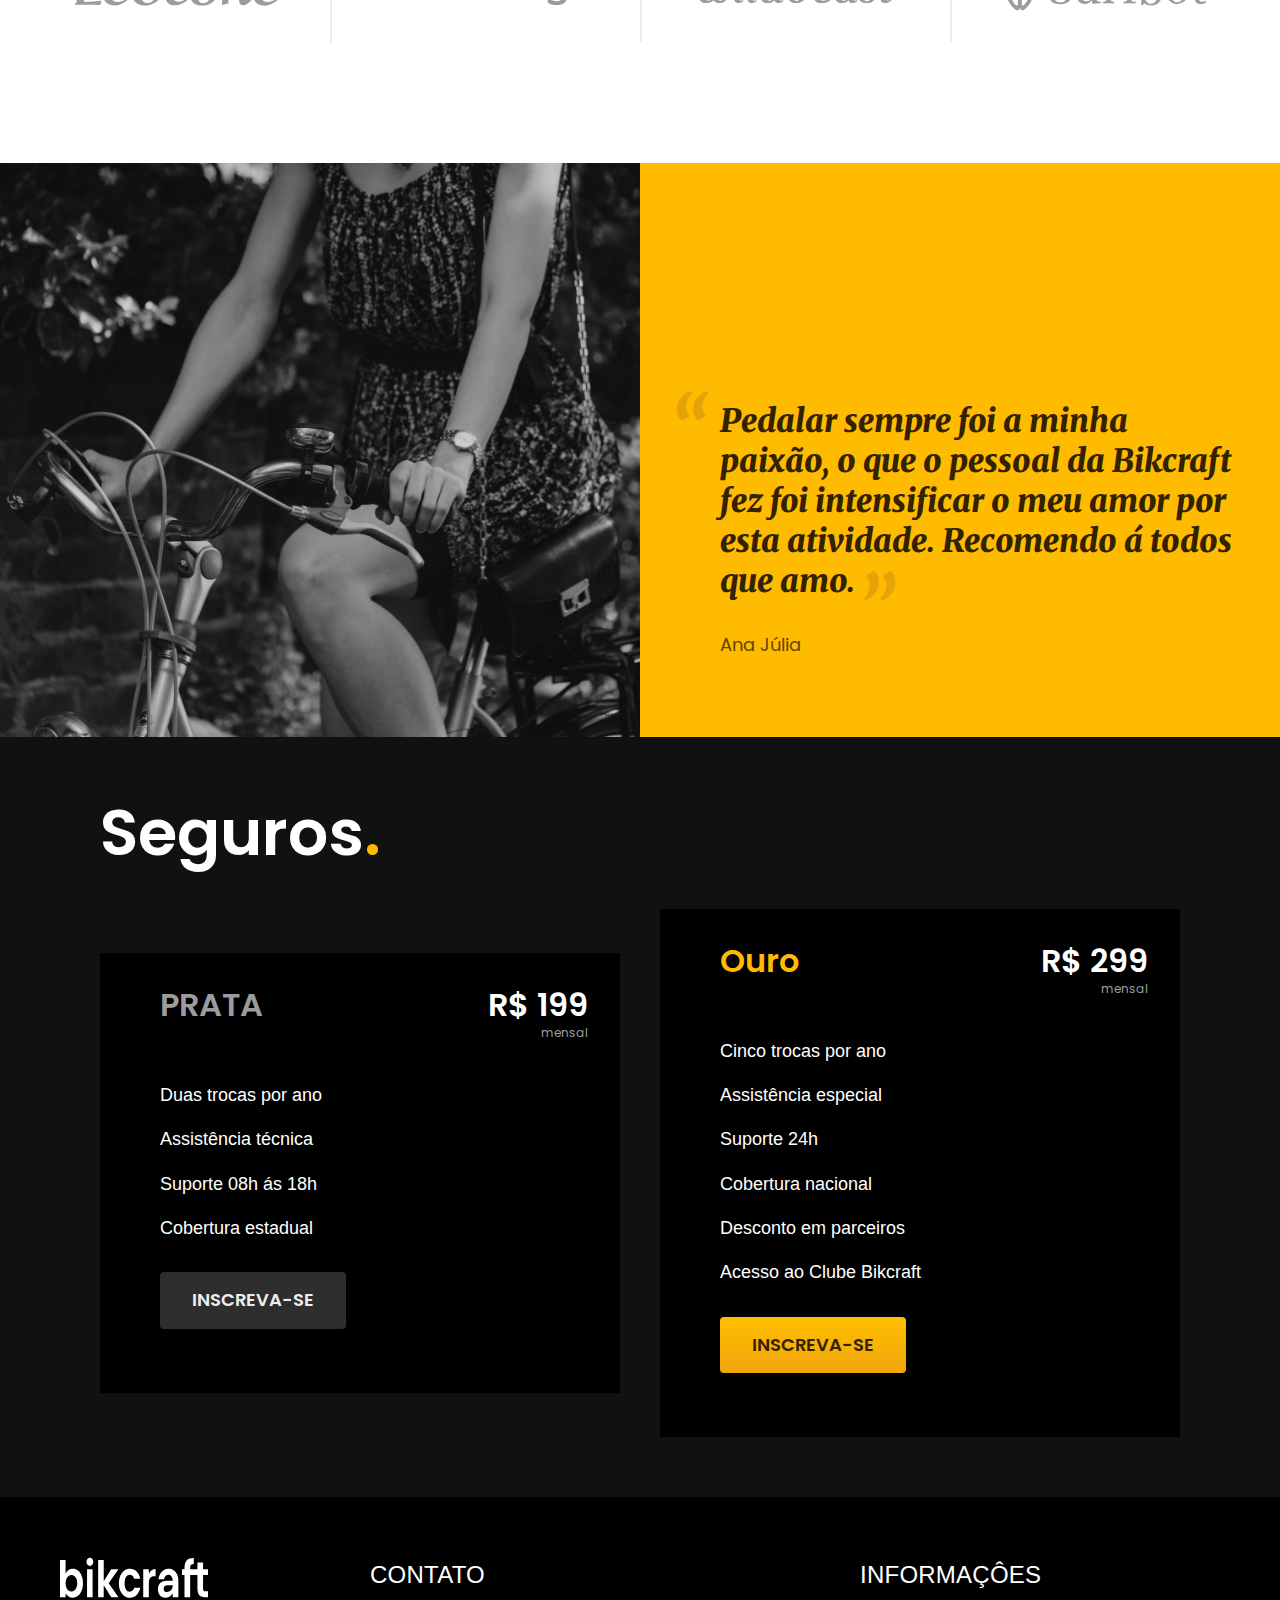
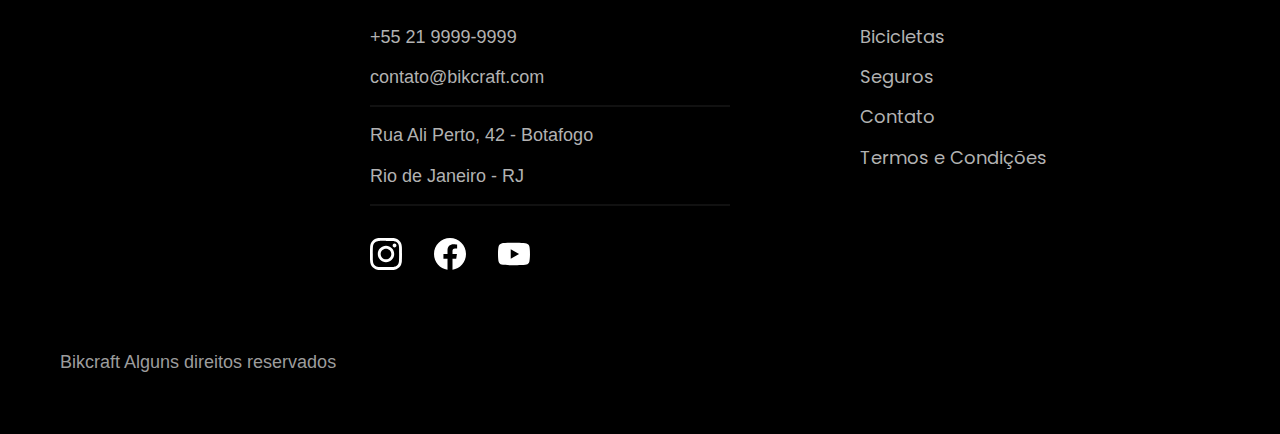
==== commit f6acd99c: "update" ====
--- a/index.html
+++ b/index.html
@@ -22,6 +22,7 @@
       <a href="./">
         <img src="bikcraft.svg" alt="Bikcraft">
       </a>
+
       <nav aria-label="primaria">
         <ul class="header-menu font-1-m cor-0">
           <li><a href="./bicicletas.html">Bicicletas</a></li>
@@ -157,6 +158,44 @@
       </div>
     </div>
   </article>
+
+  <footer class="footer-bg">
+    <div class="footer container">
+      <img src="img/fotos/bikcraft.svg" alt="Bikcraft">
+      <div class="footer-contato">
+        <h3 class="font-2-l-b cor-0">Contato</h3 >
+        <ul class="font-2-m cor-5">
+         <li><a href="tel:+552199999999">+55 21 9999-9999</a></li>
+         <li><a href="mailto:contato@bikcraft.com">contato@bikcraft.com</a></li>
+         <li>Rua Ali Perto, 42 - Botafogo</li>
+         <li>Rio de Janeiro - RJ</li>
+        </ul>
+        <div class="footer-redes">
+          <a href="./">
+            <img src="img/vetor/instagram@2x.svg" alt="instagram">
+          </a>
+          <a href="">
+            <img src="img/vetor/facebook.svg" alt="facebook">
+          </a>
+          <a href="">
+            <img src="img/vetor/youtube.svg" alt="Youtube">
+          </a>
+        </div>
+      </div>
+      <div class="footer-informacoes">
+        <h3 class="font-2-l-b cor-0">Informaçôes</h3>
+        <nav>
+          <ul class="font-1-m cor-5">
+            <li><a href="./bicicletas.html">Bicicletas</a></li>
+            <li><a href="./seguros.html">Seguros</a></li>
+            <li><a href="./contato.html">Contato</a></li>
+            <li><a href="./termos.html">Termos e Condições</a></li>
+          </ul>
+        </nav>
+      </div>
+      <p class="footer-copy font-2-m cor-6">Bikcraft Alguns direitos reservados</p>
+    </div>
+  </footer> 
 </body>
 
 </html>--- a/style.css
+++ b/style.css
@@ -3,6 +3,7 @@
 @import "utilidades/cores.css";
 
 @import "global/global.css";
+@import "global/footer.css";
 
 /* utilidades */
 @import "utilidades/componentes.css";
@@ -18,4 +19,8 @@
 @import "bicicletas/bicicletas-lista.css";
 
 /* seguros */
-@import "seguros/seguros.css";+@import "seguros/seguros.css";
+
+/* termos */
+@import "termos/termos.css";
+
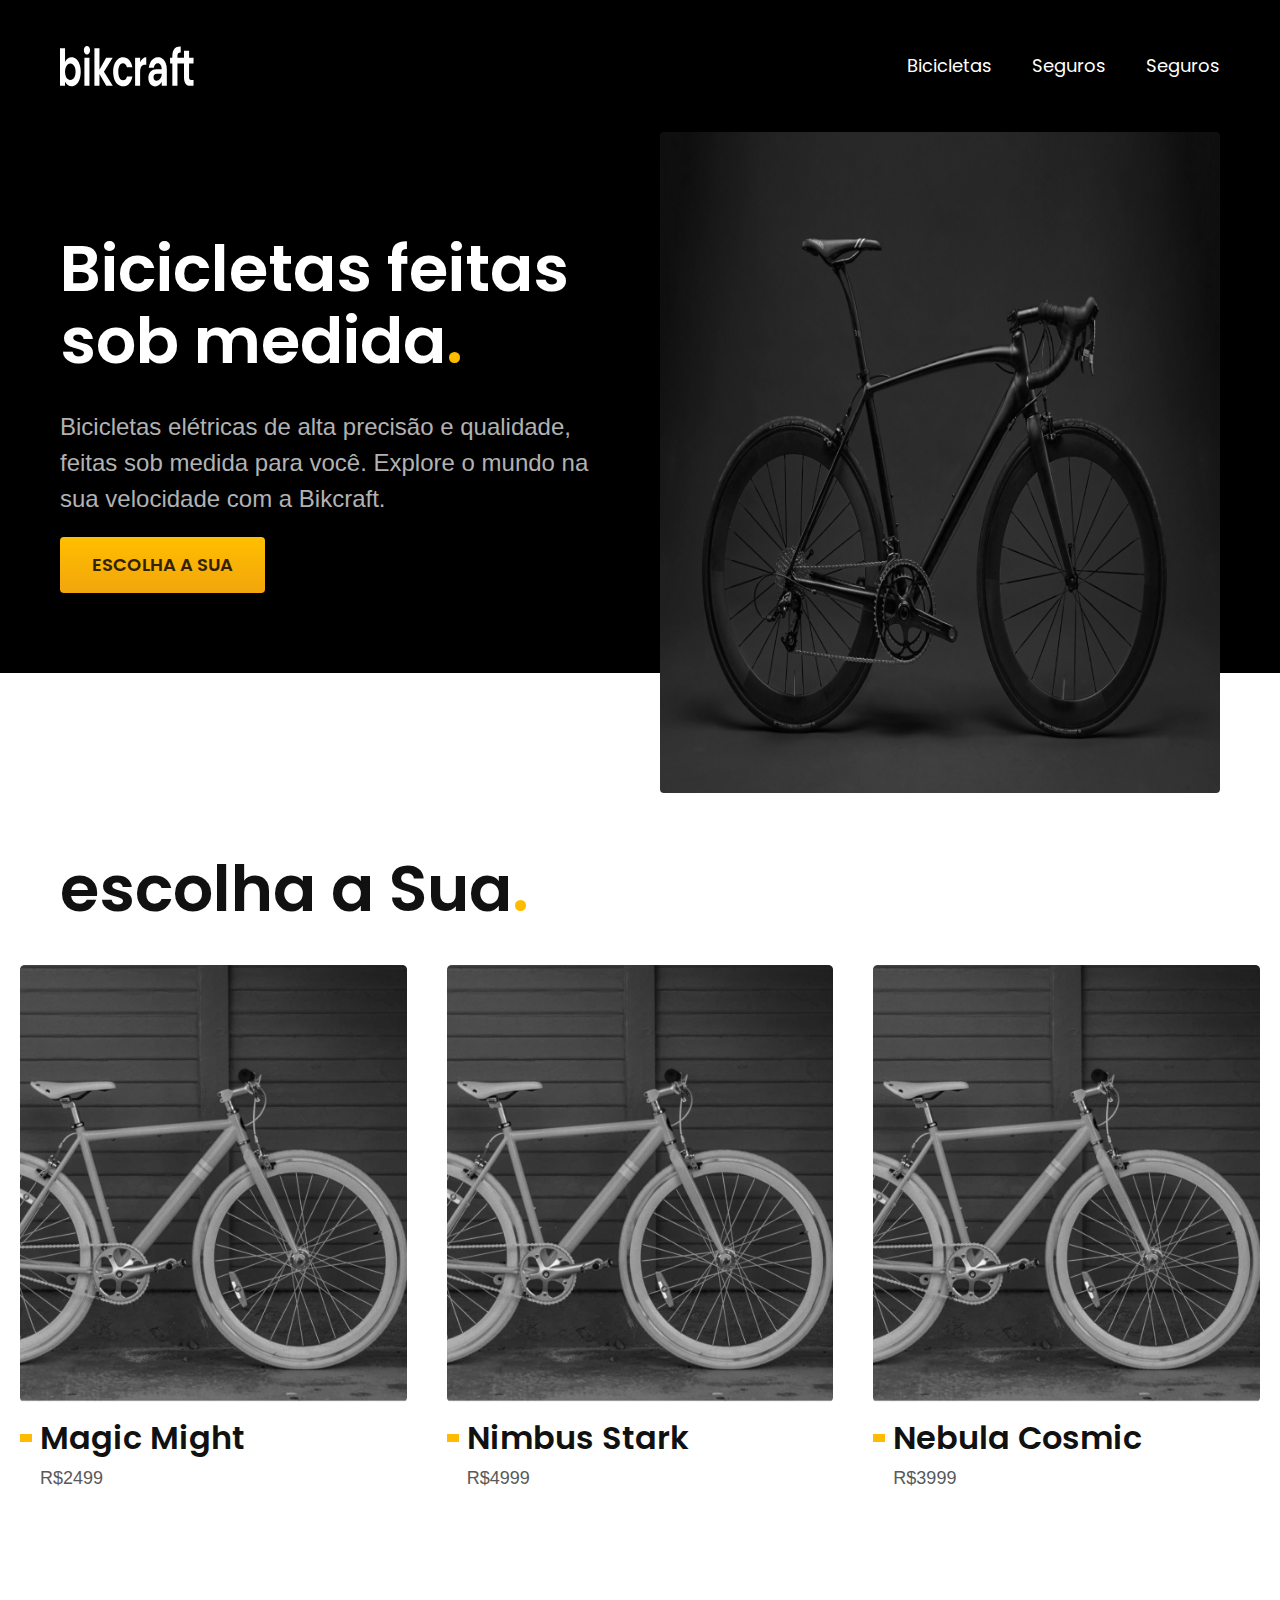
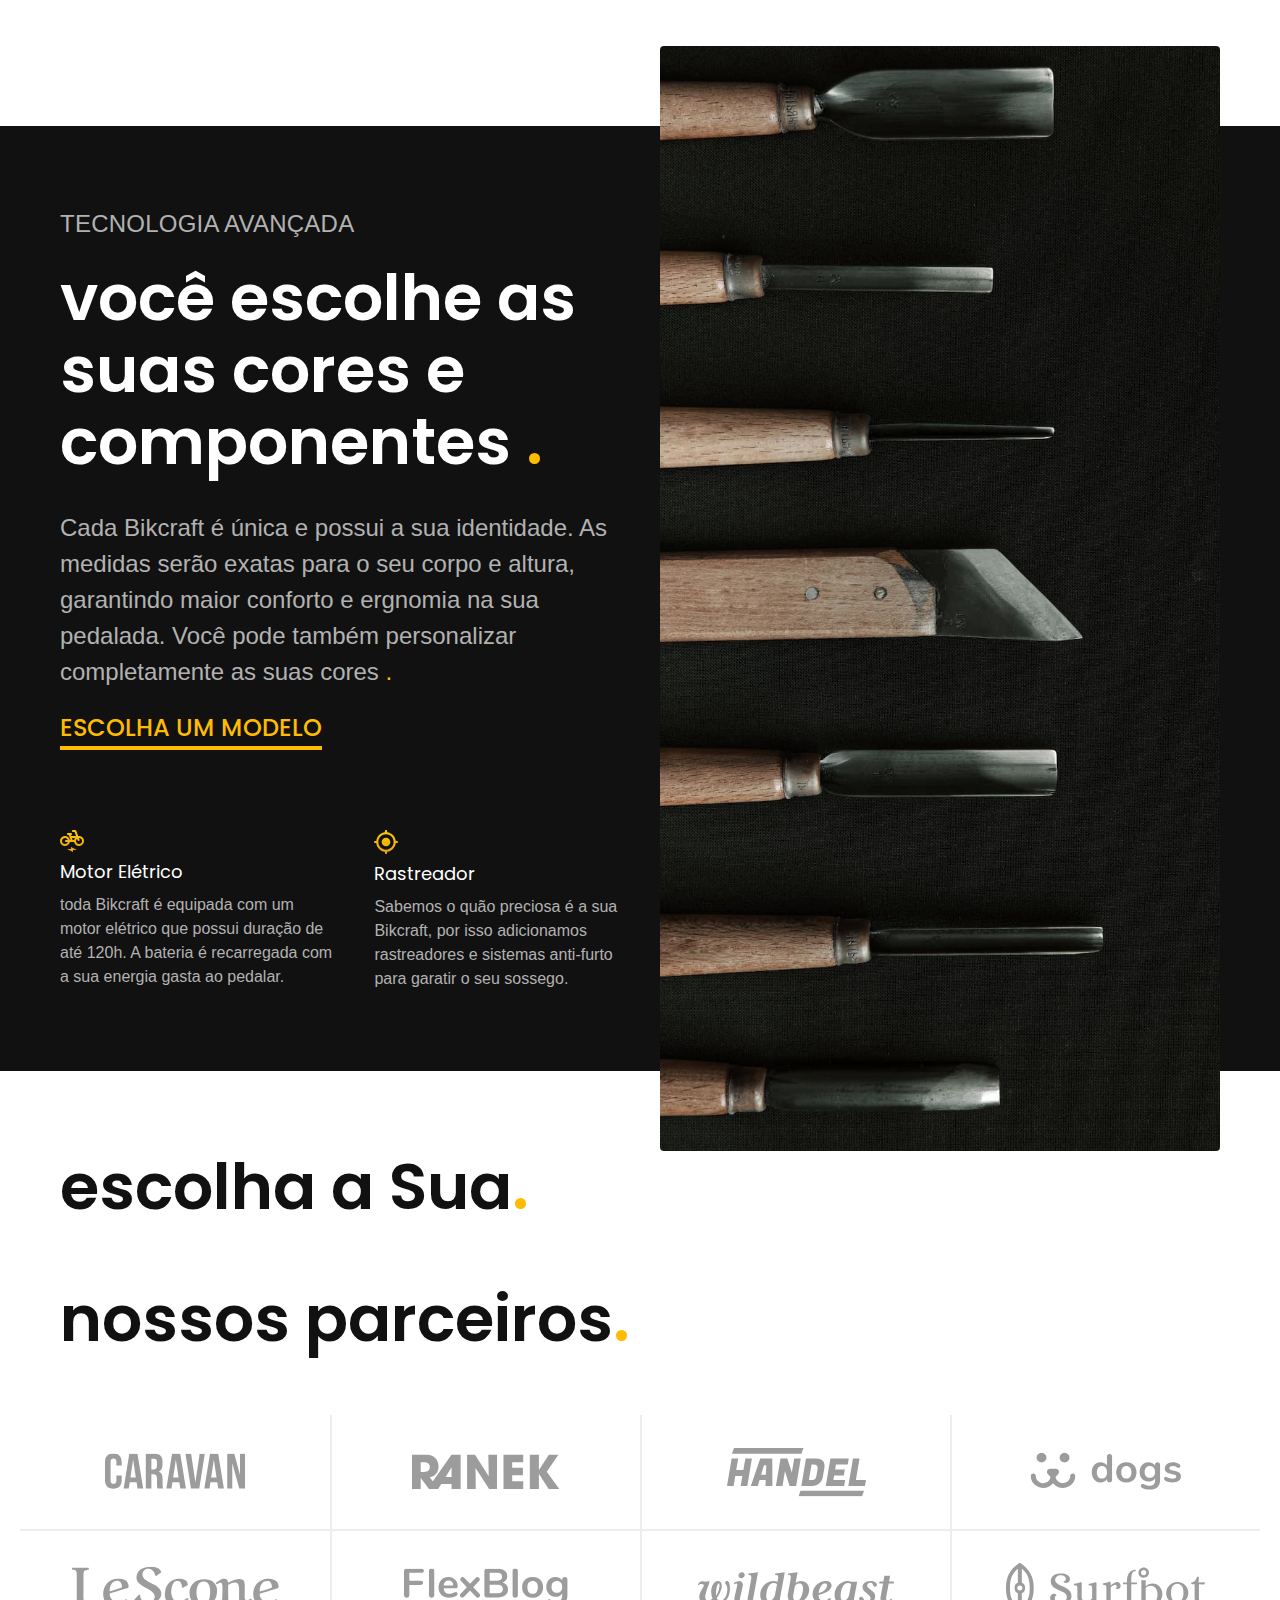
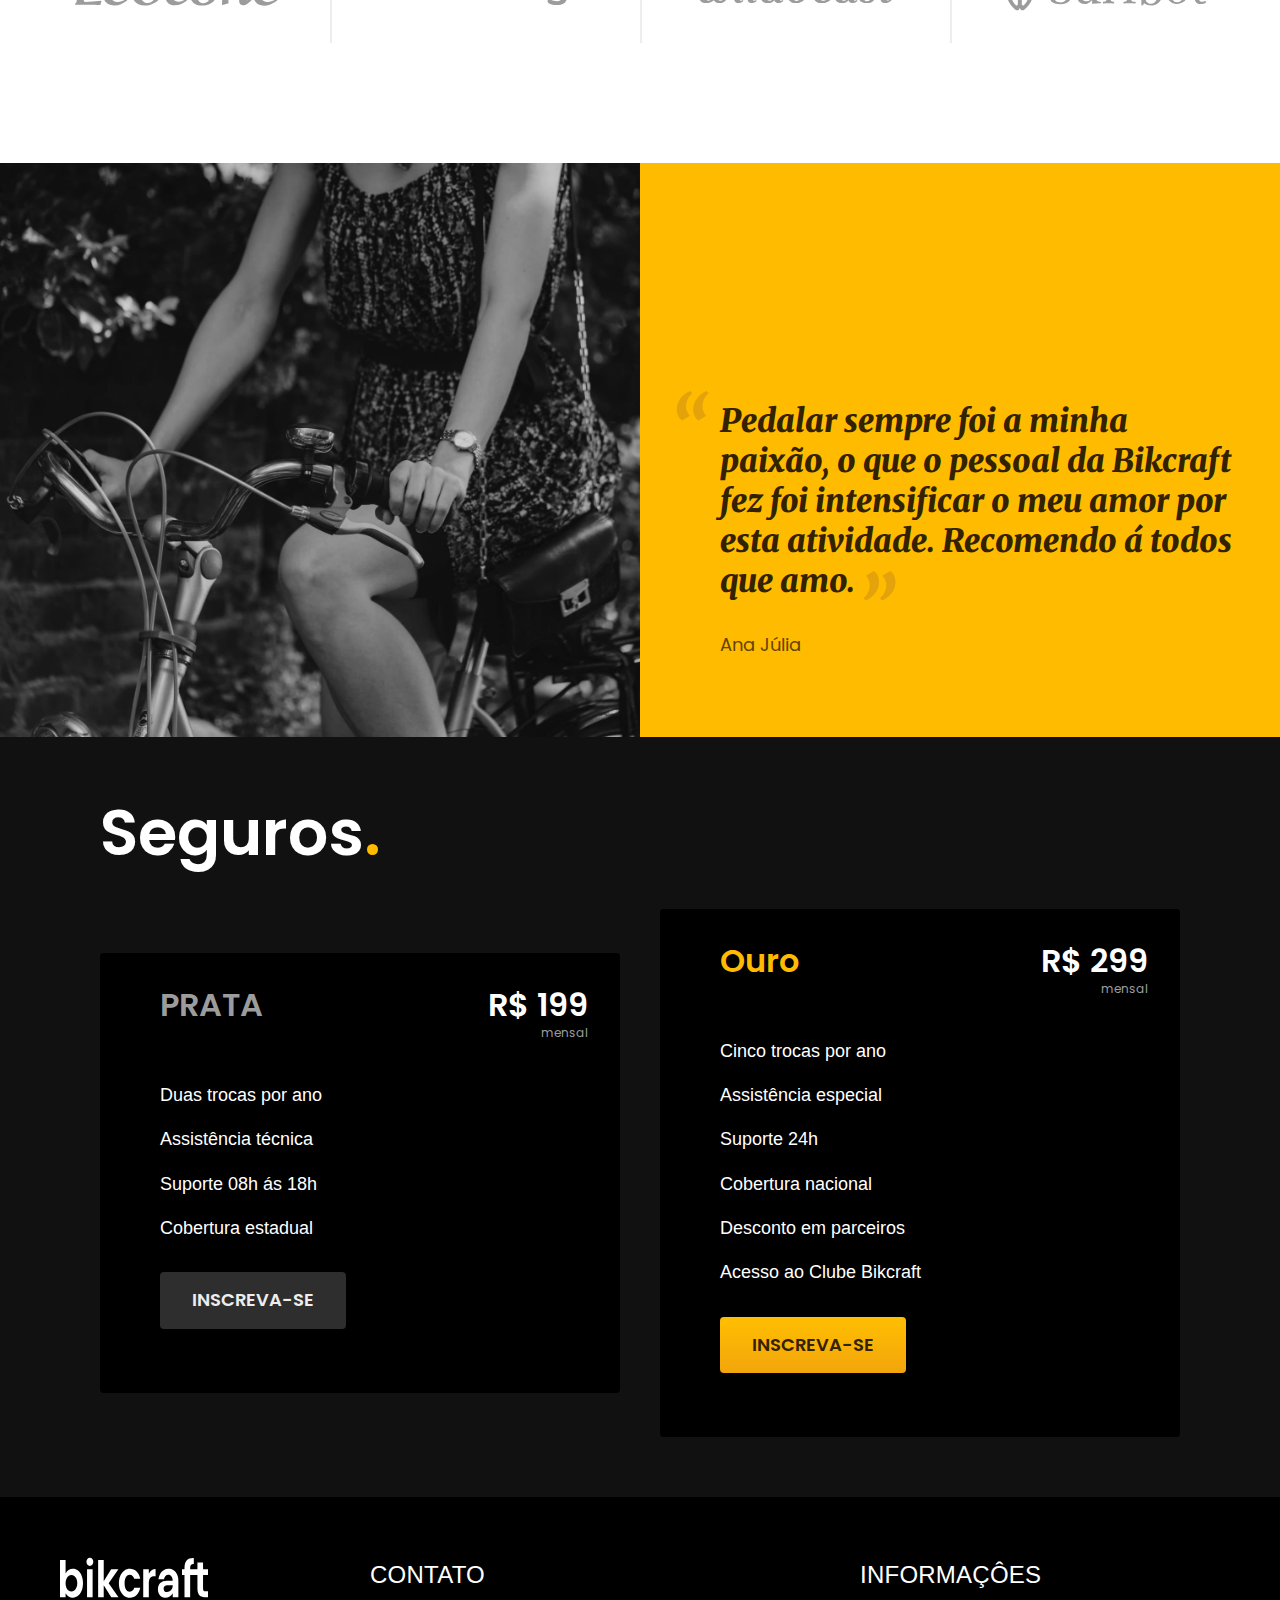
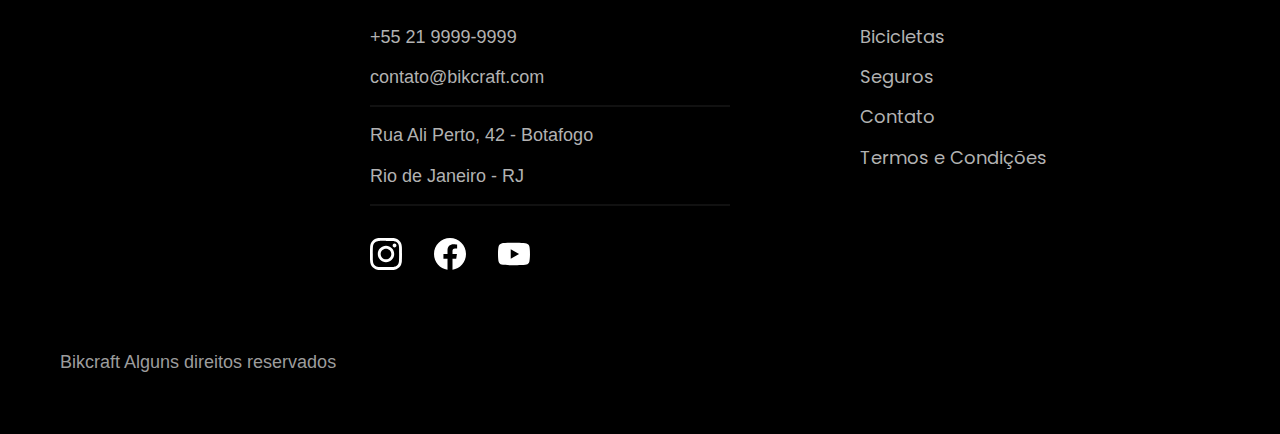
==== commit 23fdba72: "ultima atualizacao" ====
--- a/index.html
+++ b/index.html
@@ -140,7 +140,7 @@
           <li>Suporte 08h ás 18h</li>
           <li>Cobertura estadual</li>
         </ul>
-        <a class="botao secundario" href=".orcamento.html">Inscreva-se</a>
+        <a class="botao secundario" href="./orcamento.html">Inscreva-se</a>
       </div>
 
       <div class="seguros-item">
@@ -154,7 +154,7 @@
           <li>Desconto em parceiros</li>
           <li>Acesso ao Clube Bikcraft</li>
         </ul>
-        <a class="botao" href=".orcamento.html">Inscreva-se</a>
+        <a class="botao" href="./orcamento.html">Inscreva-se</a>
       </div>
     </div>
   </article>
--- a/style.css
+++ b/style.css
@@ -7,6 +7,7 @@
 
 /* utilidades */
 @import "utilidades/componentes.css";
+@import "utilidades/formularios.css";
 
 
 /* home */
@@ -17,10 +18,27 @@
 
 /* bicicletas */
 @import "bicicletas/bicicletas-lista.css";
+@import "bicicletas/bicicletas.css";
+
+/* bicicleta */
+@import "bicicleta/bicicleta.css";
+@import "bicicleta/seguro.css";
 
 /* seguros */
 @import "seguros/seguros.css";
+@import "seguros/vantagens.css";
+@import "seguros/perguntas.css";
+
+
+/* contato*/
+@import "contato/contato.css";
+@import "contato/lojas.css";
+
 
 /* termos */
 @import "termos/termos.css";
 
+/* orcamento*/
+@import "orcamento/orcamento.css";
+
+
